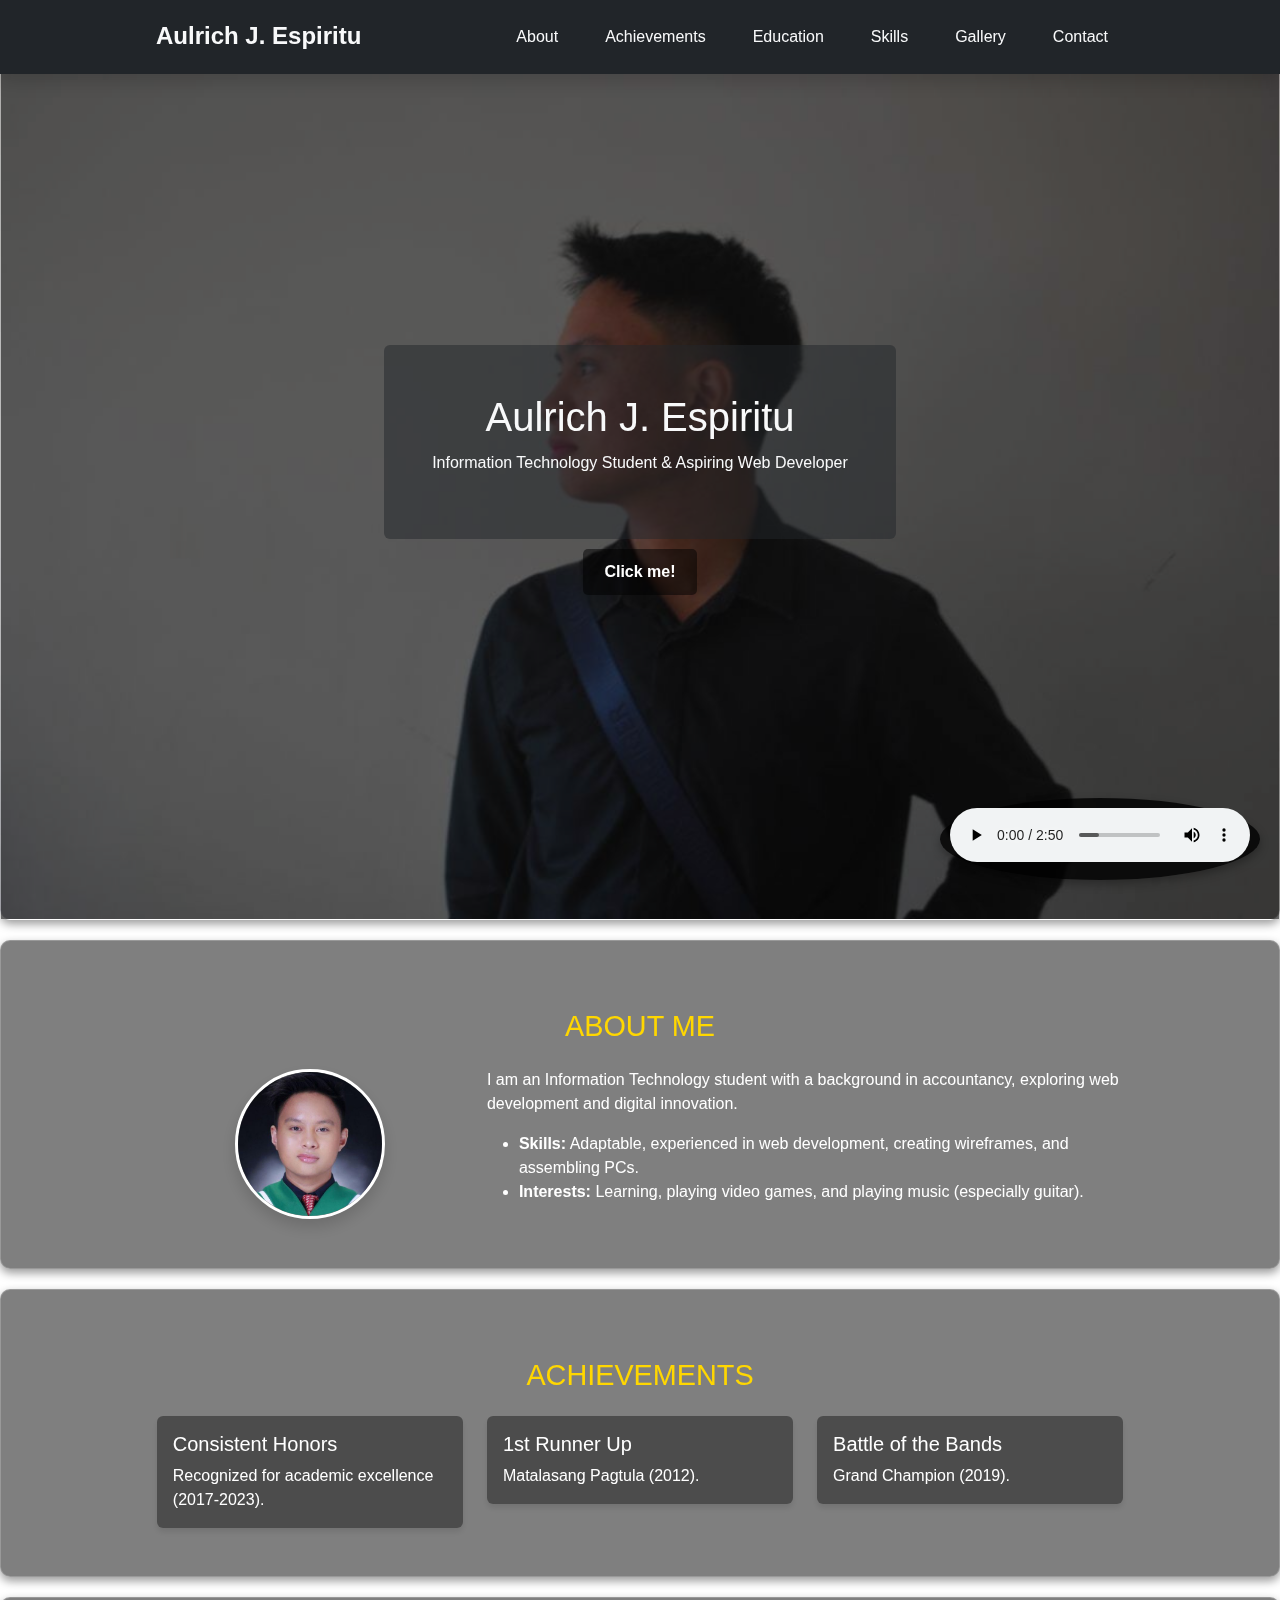
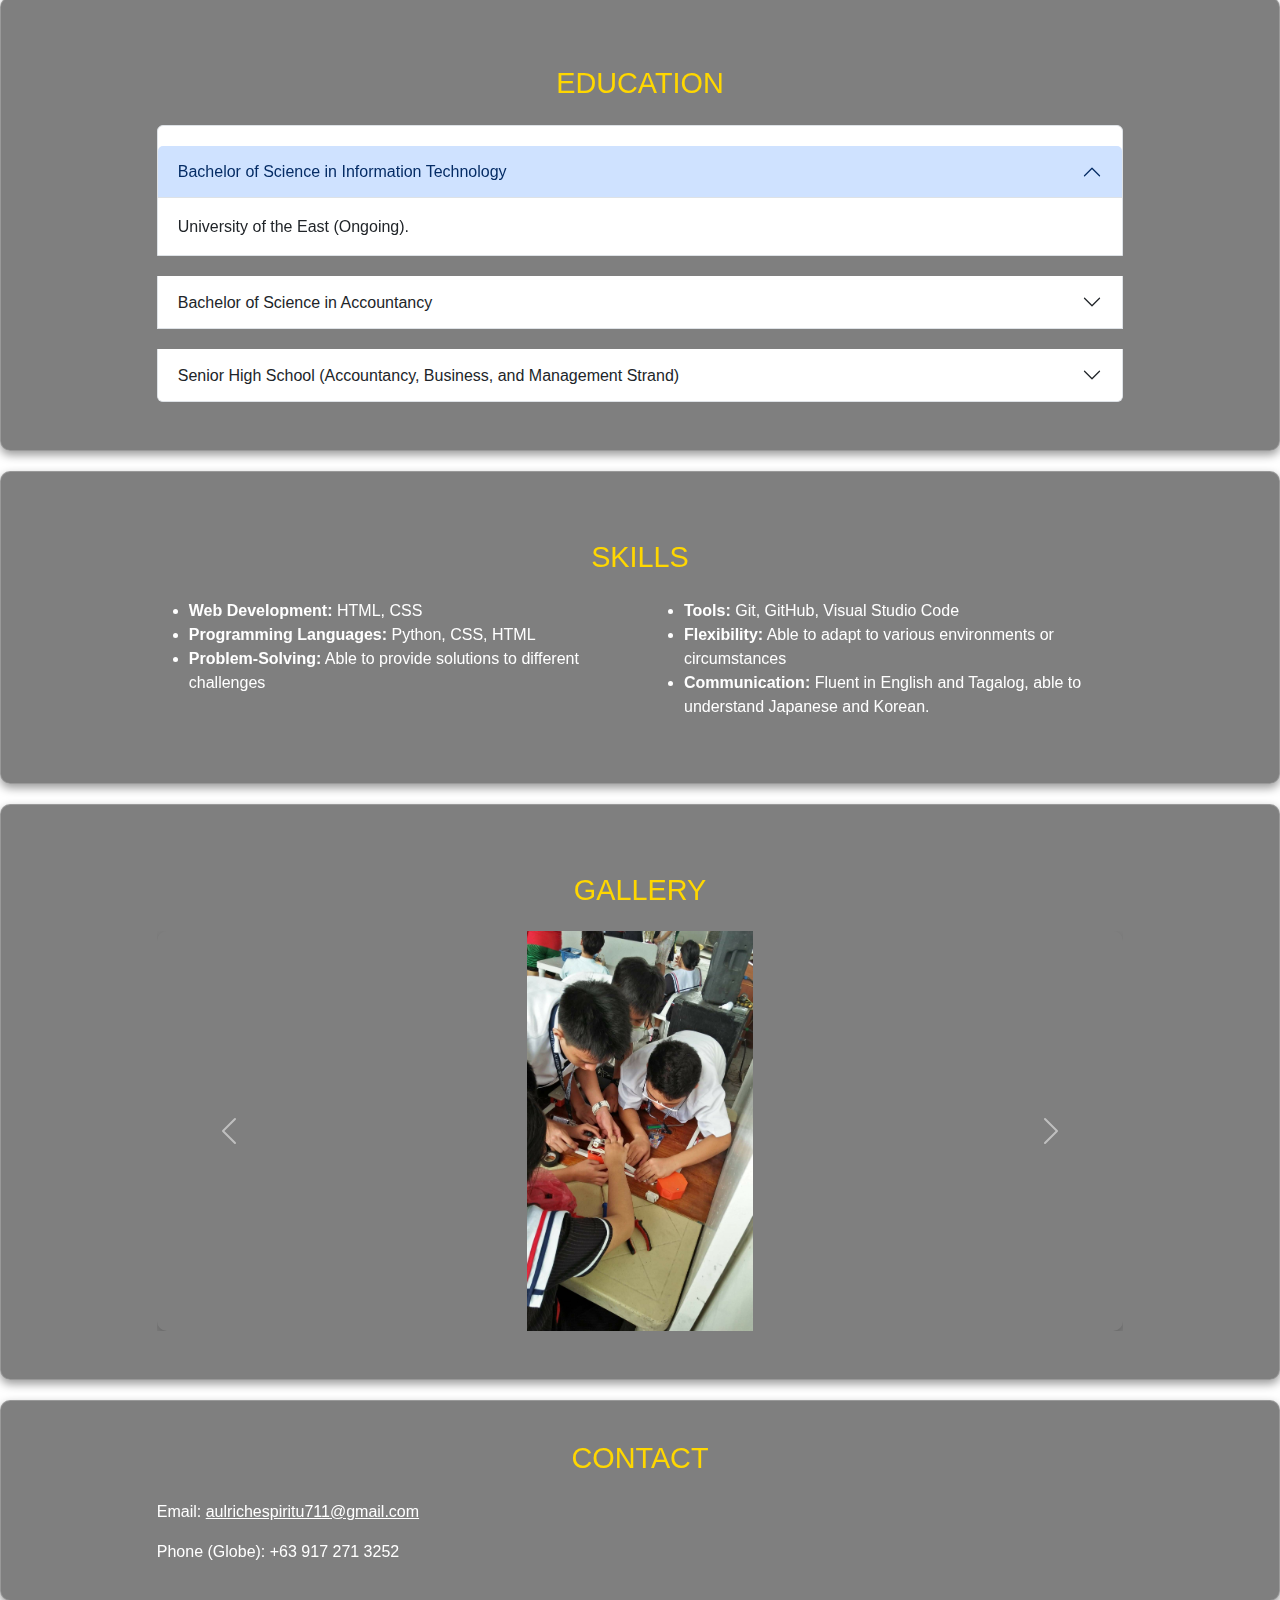
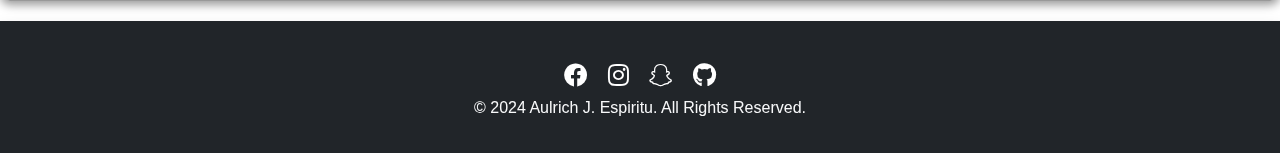
==== index.html @ 1ee1afae "Update index.html" ====
<!DOCTYPE html>
<html lang="en">
<head>
    <meta charset="UTF-8">
    <meta name="viewport" content="width=device-width, initial-scale=1.0">
    <title>Aulrich Espiritu - Portfolio</title>
    <!-- Bootstrap CSS -->
    <link href="https://cdn.jsdelivr.net/npm/bootstrap@5.3.0/dist/css/bootstrap.min.css" rel="stylesheet">
    <!-- Font Awesome -->
    <link rel="stylesheet" href="https://cdnjs.cloudflare.com/ajax/libs/font-awesome/6.0.0-beta3/css/all.min.css">
    <!-- Link to external CSS file -->
    <link rel="stylesheet" href="styles.css">
</head>
<body>
    <!-- Music Player -->
    <div id="music-control">
        <audio controls id="background-audio" loop>
            <source src="apt.mp3" type="audio/mpeg">
        </audio>
    </div>
    <div class="video-background">
        <video autoplay loop muted loop id="bg-video">
            <source src="motionbackground.mp4" type="video/mp4">
        </video>
    </div>
    <div class="video-overlay"></div>

    <!-- Header -->
    <header class="bg-dark text-light py-3 shadow">
        <div class="container d-flex justify-content-between align-items-center">
            <h1 class="logo mb-0">Aulrich J. Espiritu</h1>
            <nav>
                <ul class="nav">
                    <li class="nav-item"><a href="#about" class="nav-link text-light">About</a></li>
                    <li class="nav-item"><a href="#achievements" class="nav-link text-light">Achievements</a></li>
                    <li class="nav-item"><a href="#education" class="nav-link text-light">Education</a></li>
                    <li class="nav-item"><a href="#skills" class="nav-link text-light">Skills</a></li>
                    <li class="nav-item"><a href="#gallery" class="nav-link text-light">Gallery</a></li>
                    <li class="nav-item"><a href="#contact" class="nav-link text-light">Contact</a></li>
                </ul>
            </nav>
        </div>
    </header>

    <!-- Fullscreen Section -->
    <section class="fullscreen d-flex flex-column justify-content-center align-items-center text-center text-light">
        <div class="overlay bg-dark bg-opacity-50 p-5 rounded">
            <h1>Aulrich J. Espiritu</h1>
            <p>Information Technology Student & Aspiring Web Developer</p>
        </div>
        <div class="link-container">
            <a href="https://open.spotify.com/track/3SfbB0Y3saMIQnNctxMVhj?si=97b48a4a103a4cda" target="_blank" class="btn">Click me!</a>
        </div>
    </section>

    <!-- About Section -->
    <section id="about" class="py-5">
        <div class="container">
            <h2 class="text-center mb-4">About Me</h2>
            <div class="row align-items-center">
                <div class="col-md-4 text-center">
                    <img src="myorig.jpg" alt="Aulrich J. Espiritu" class="profile-img img-fluid rounded-circle shadow">
                </div>
                <div class="col-md-8">
                    <p>I am an Information Technology student with a background in accountancy, exploring web development and digital innovation.</p>
                    <ul>
                        <li><strong>Skills:</strong> Adaptable, experienced in web development, creating wireframes, and assembling PCs.</li>
                        <li><strong>Interests:</strong> Learning, playing video games, and playing music (especially guitar).</li>
                    </ul>
                </div>
            </div>
        </div>
    </section>

    <!-- Achievements Section -->
    <section id="achievements" class="py-5">
        <div class="container">
            <h2 class="text-center mb-4">Achievements</h2>
            <div class="row">
                <div class="col-md-4">
                    <div class="card">
                        <div class="card-body">
                            <h5 class="card-title">Consistent Honors</h5>
                            <p class="card-text">Recognized for academic excellence (2017-2023).</p>
                        </div>
                    </div>
                </div>
                <div class="col-md-4">
                    <div class="card">
                        <div class="card-body">
                            <h5 class="card-title">1st Runner Up</h5>
                            <p class="card-text">Matalasang Pagtula (2012).</p>
                        </div>
                    </div>
                </div>
                <div class="col-md-4">
                    <div class="card">
                        <div class="card-body">
                            <h5 class="card-title">Battle of the Bands</h5>
                            <p class="card-text">Grand Champion (2019).</p>
                        </div>
                    </div>
                </div>
            </div>
        </div>
    </section>

    <!-- Education Section -->
    <section id="education" class="py-5">
        <div class="container">
            <h2 class="text-center mb-4">Education</h2>
            <div class="accordion" id="educationAccordion">
                <div class="accordion-item">
                    <h2 class="accordion-header" id="headingOne">
                        <button class="accordion-button" type="button" data-bs-toggle="collapse" data-bs-target="#collapseOne" aria-expanded="true" aria-controls="collapseOne">
                            Bachelor of Science in Information Technology
                        </button>
                    </h2>
                    <div id="collapseOne" class="accordion-collapse collapse show" aria-labelledby="headingOne" data-bs-parent="#educationAccordion">
                        <div class="accordion-body">
                            University of the East (Ongoing).
                        </div>
                    </div>
                </div>
                <div class="accordion-item">
                    <h2 class="accordion-header" id="headingTwo">
                        <button class="accordion-button collapsed" type="button" data-bs-toggle="collapse" data-bs-target="#collapseTwo" aria-expanded="false" aria-controls="collapseTwo">
                            Bachelor of Science in Accountancy
                        </button>
                    </h2>
                    <div id="collapseTwo" class="accordion-collapse collapse" aria-labelledby="headingTwo" data-bs-parent="#educationAccordion">
                        <div class="accordion-body">
                            Pamantasan ng Lungsod ng Valenzuela (2023-2024).
                        </div>
                    </div>
                </div>
                <div class="accordion-item">
                    <h2 class="accordion-header" id="headingThree">
                        <button class="accordion-button collapsed" type="button" data-bs-toggle="collapse" data-bs-target="#collapseThree" aria-expanded="false" aria-controls="collapseThree">
                            Senior High School (Accountancy, Business, and Management Strand)
                        </button>
                    </h2>
                    <div id="collapseThree" class="accordion-collapse collapse" aria-labelledby="headingThree" data-bs-parent="#educationAccordion">
                        <div class="accordion-body">
                            Our Lady of Fatima University, Graduated with Honors.
                        </div>
                    </div>
                </div>
            </div>
        </div>
    </section>

    <!-- Skills Section -->
    <section id="skills" class="py-5">
        <div class="container">
            <h2 class="text-center mb-4">Skills</h2>
            <div class="row">
                <div class="col-md-6">
                    <ul>
                        <li><strong>Web Development:</strong> HTML, CSS</li>
                        <li><strong>Programming Languages:</strong> Python, CSS, HTML</li>
                        <li><strong>Problem-Solving:</strong> Able to provide solutions to different challenges</li>
                    </ul>
                </div>
                <div class="col-md-6">
                    <ul>
                        <li><strong>Tools:</strong> Git, GitHub, Visual Studio Code</li>
                        <li><strong>Flexibility:</strong> Able to adapt to various environments or circumstances</li>
                        <li><strong>Communication:</strong> Fluent in English and Tagalog, able to understand Japanese and Korean.</li>
                    </ul>
                </div>
            </div>
        </div>
    </section>

    <!-- Gallery Section -->
    <section id="gallery" class="py-5">
        <div class="container">
            <h2 class="text-center mb-4">Gallery</h2>
            <div id="galleryCarousel" class="carousel slide" data-bs-ride="carousel">
                <div class="carousel-inner">
                    <div class="carousel-item active">
                        <img src="wiring.jpg" class="d-block mx-auto gallery-item" alt="Gallery Image 1">
                    </div>
                    <div class="carousel-item">
                        <img src="dancer.jpg" class="d-block mx-auto gallery-item" alt="Gallery Image 2">
                    </div>
                    <div class="carousel-item">
                        <img src="fam.jpg" class="d-block mx-auto gallery-item" alt="Gallery Image 3">
                    </div>
                </div>
                <button class="carousel-control-prev" type="button" data-bs-target="#galleryCarousel" data-bs-slide="prev">
                    <span class="carousel-control-prev-icon" aria-hidden="true"></span>
                    <span class="visually-hidden">Previous</span>
                </button>
                <button class="carousel-control-next" type="button" data-bs-target="#galleryCarousel" data-bs-slide="next">
                    <span class="carousel-control-next-icon" aria-hidden="true"></span>
                    <span class="visually-hidden">Next</span>
                </button>
            </div>
        </div>
    </section>

    <!-- Contact Section -->
    <!-- Contact Section -->
    <section id="contact">
        <div class="container">
            <h2 class="text-center mb-4">Contact</h2>
            <p>Email: <a href="mailto:aulrichespiritu711@gmail.com" style="color: #FFF;">aulrichespiritu711@gmail.com</a></p>
            <p>Phone (Globe): +63 917 271 3252</p>
        </div>
    </section>

    <!-- Footer with Social Media Links -->
    <footer class="bg-dark text-light py-3 shadow">
        <div class="social-media">
            <a href="https://www.facebook.com/share/17pvsQFfCT/" target="_blank" class="social-icon"><i class="fab fa-facebook"></i></a>
            <a href="https://www.instagram.com/aulrich_espiritu/profilecard/?igsh=MWJ1M3pvdnU2MzB4Yg==" target="_blank" class="social-icon"><i class="fab fa-instagram"></i></a>
            <a href="https://www.snapchat.com/add/zeb71103?share_id=4lOEP1JFfPI&locale=en-PH" target="_blank" class="social-icon"><i class="fab fa-snapchat"></i></a>
            <a href="https://github.com/Aulrich-tech/" target="_blank" class="social-icon"><i class="fab fa-github"></i></a>
        </div>
        <p>&copy; 2024 Aulrich J. Espiritu. All Rights Reserved.</p>
    </footer>

    <!-- Bootstrap JS Bundle -->
    <script src="https://cdn.jsdelivr.net/npm/bootstrap@5.3.0/dist/js/bootstrap.bundle.min.js"></script>
</body>
</html>
---- styles.css ----
/* styles.css */

* {
    margin: 0;
    padding: 0;
    box-sizing: border-box;
}

body {
    font-family: Arial, sans-serif;
    line-height: 1.6;
    color: #fff;
    margin: 0;
}
.video-background {
    position: fixed; /* Fix the video to the screen */
    top: 0;
    left: 0;
    width: 100%;
    height: 100%;
    z-index: -1; /* Keeps the video in the background */
    overflow: hidden;
}

.video-background video {
    position: absolute;
    top: 50%;
    left: 50%;
    transform: translate(-50%, -50%);
    width: 100%;
    height: 100%;
    object-fit: cover; /* Ensures the video fills the screen without distortion */
}
.video-overlay {
    position: fixed;
    top: 0;
    left: 0;
    width: 100%;
    height: 100%;
    background: rgba(0, 0, 0, 0.5); /* Dark semi-transparent overlay */
    z-index: 0; /* Ensure overlay is below content */
}

#bg-video {
    position: absolute;
    top: 50%;
    left: 50%;
    transform: translate(-50%, -50%);
    min-width: 100%;
    min-height: 100%;
    width: auto;
    height: auto;
    z-index: -1; /* Ensure the video stays in the background */
    object-fit: cover; /* Prevents stretching or distortion */
    background-color: #000; /* Fallback color while video loads */
}
.content {
    position: relative;
    z-index: 1;
    text-align: center;
    color: white;
}


.container {
    width: 80%;
    max-width: 1200px;
    margin: 0 auto; /* Centers the content */
}
/* Profile Picture Styles */
.profile-container {
    display: flex;
    align-items: center; /* Align text and image vertically */
    gap: 20px; /* Space between the image and the text */
}

.profile-img {
    width: 150px; /* Size of the profile picture */
    height: 150px; /* Make sure the image is square */
    border-radius: 50%; /* This will make the image circular */
    object-fit: cover; /* Ensures the image covers the container without distortion */
    border: 3px solid #fff; /* Optional: Add a white border around the image */
}


header {
    display: flex;
    justify-content: space-between;
    align-items: center;
    padding: 10px 20px;
    background: black;
    color: #fff;
    position: fixed;
    top: 0;
    width: 100%;
    z-index: 1000;
}

header .logo {
    font-size: 1.5rem;
    font-weight: bold;
}

header nav ul {
    list-style: none;
    display: flex;
    gap: 15px;
}

header nav ul li a {
    color: #fff;
    text-decoration: none;
    font-weight: bold;
    padding: 5px 10px;
}

header nav ul li a:hover {
    background-color: black;
    color: black;
    border-radius: 5px;
}

.fullscreen {
    height: 100vh; /* Full viewport height */
    background: url('bgbg.jpg') no-repeat center center/cover; /* Specific hero background */
    position: relative;
    display: flex;
    flex-direction: column; /* Stack content vertically */
    justify-content: center;
    align-items: center;
    text-align: center;
    color: #fff;
}

.fullscreen::before {
    content: '';
    position: absolute;
    top: 0;
    left: 0;
    width: 100%;
    height: 100%;
    background-color: rgba(0, 0, 0, 0.5); /* Overlay for text readability */
    z-index: 1;
}

.fullscreen .overlay {
    position: relative;
    z-index: 2; /* Text and content above overlay */
    background: rgba(0, 0, 0, 0.3); /* Optional: transparent background for text */
    padding: 20px;
    border-radius: 10px;
}


h1 {
    font-size: 2.5rem;
    margin-bottom: 10px;
}

h2 {
    text-align: center;
    margin: 20px 0;
}

/* Generic Section Block Styling */
section {
    margin: 20px 0;
    padding: 20px;
    border-radius: 10px;
    background: rgba(0, 0, 0, 0.5); /* Transparent black */
    color: #fff; /* White text for readability */
    box-shadow: 0 4px 10px rgba(0, 0, 0, 0.4); /* Slight shadow */
    backdrop-filter: blur(5px); /* Adds a background blur effect */
    border: 1px solid rgba(255, 255, 255, 0.2); /* Adds a soft border */
}

/* Section Headers Styling */
section h2 {
    margin-bottom: 15px;
    font-size: 1.8rem;
    text-transform: uppercase;
    text-align: center;
    color: #ffd700; /* Gold accent for headers */
}

/* Adjust Text Styling for Better Readability */
section ul, section p {
    font-size: 1rem;
    line-height: 1.5;
}

/* Adjust Links */
a {
    color: #ffd700; /* Gold links */
    text-decoration: underline;
}

a:hover {
    color: #ffa500; /* Orange on hover */
}

/* Optional - Add Subtle Animation on Hover for Sections */
section:hover {
    transform: translateY(-5px);
    transition: all 0.3s ease-in-out;
    box-shadow: 0 8px 15px rgba(0, 0, 0, 0.6);
}



footer {
    background: black;
    color: #fff;
    text-align: center;
    padding: 10px;
}

.social-media {
    display: flex;
    justify-content: center;
    gap: 20px;
    margin-top: 20px;
}

.social-icon {
    font-size: 1.5rem;
    color: #fff;
    transition: color 0.3s ease, transform 0.3s ease;
}

footer .social-media .social-icon:hover {
    color: #ff6347; /* Tomato color on hover */
    transform: scale(1.2); /* Slightly enlarge icon on hover */
}
/* Gallery Section Styling */
#gallery {
    padding: 50px 20px;
    background: rgba(0, 0, 0, 0.5); /* Transparent black */
    color: #fff; /* White text for readability */
    box-shadow: 0 4px 10px rgba(0, 0, 0, 0.4); /* Slight shadow */
    backdrop-filter: blur(5px); /* Adds a background blur effect */
    border: 1px solid rgba(255, 255, 255, 0.2); /* Adds a soft border */
}

#gallery h2 {
    text-align: center;
    margin-bottom: 30px;
    font-size: 1.8rem;
    color: #ffd700;
}

.gallery {
    display: grid;
    grid-template-columns: repeat(auto-fit, minmax(120px, 1fr)); /* Smaller columns */
    gap: 10px; /* Smaller gaps between items */
    padding: 20px;
}

.gallery-item {
  max-height: 400px; /* Set a max height for the images */
  object-fit: contain; /* Ensures the images are cropped properly to fill the space */
  width: 100%; /* Ensure the images fill their container's width */
  border-radius: 10px; /* Optional: Add rounded corners */
  box-shadow: 0 4px 8px rgba(0, 0, 0, 0.2); /* Optional: Add a subtle shadow */
  display: flex;
}
.carousel-inner {
  text-align: center; /* Center images inside the carousel */
}

.gallery-item img{
    width: 100%;
    height: 100%;
    object-fit: contain; /* Ensure the images scale proportionally */
    border-radius: 5px;
}

.gallery-item:hover {
    transform: scale(1.05);
    box-shadow: 0 8px 15px rgba(0, 0, 0, 0.2);
}

.gallery-item:hover img {
    transform: scale(1.1); /* Slight zoom on hover */
}
/* Style the music control button */
#music-control {
    position: fixed;
    bottom: 20px; /* Adjust the bottom position */
    right: 20px;  /* Adjust the right position */
    background-color: rgba(0, 0, 0, 0.8); /* Dark background with some transparency */
    border-radius: 50%;
    padding: 10px;
    box-shadow: 0 4px 10px rgba(0, 0, 0, 0.3); /* Subtle shadow for depth */
    z-index: 9999; /* Ensure it's above other elements */
    transition: background-color 0.3s ease; /* Smooth background color transition */
}

/* Hover effect for the music control button */
#music-control:hover {
    background-color: rgba(0, 0, 0, 1); /* Darken when hovered */
}

/* Style the audio player */
#audio-player {
    width: 120px; /* Slightly wider player */
    background-color: rgba(0, 0, 0, 0.5); /* Remove background */
    border: none; /* Remove default border */
    color: rgba(0, 0, 0, 0.5); /* White controls */
}

/* Style the audio control buttons (Play, Pause, Volume, etc.) */
#audio-player::-webkit-media-controls-panel {
    background-color: rgba(0, 0, 0, 0.8); /* Dark background for the controls */
    border-radius: 10px; /* Rounded corners for the player */
}

#audio-player::-webkit-media-controls-play-button {
    background-color: #ff6347; /* Tomato color for the play button */
    border-radius: 50%;
    width: 40px;
    height: 40px;
    transition: background-color 0.3s ease;
}

#audio-player::-webkit-media-controls-play-button:hover {
    background-color: #ff4500; /* Darker red when hovered */
}

/* Style the volume control */
#audio-player::-webkit-media-controls-volume-slider {
    background-color: #ccc; /* Lighter volume slider */
}

/* Style the progress bar */
#audio-player::-webkit-media-controls-progress-bar {
    background-color: #ff6347; /* Tomato progress bar */
}
/* Media Queries for Mobile Devices */
@media (max-width: 768px) {
    /* Stack navigation items vertically on small screens */
    header nav ul {
        display: block;
        text-align: center;
    }

    header nav ul li {
        display: block;
        margin: 10px 0;
    }

    /* Adjust hero section font size for smaller screens */
    .fullscreen h1 {
        font-size: 2.5rem;
    }

    .fullscreen p {
        font-size: 1.2rem;
    }

    /* Adjust profile picture size */
    #about img {
        width: 120px;
    }

    /* Stack sections vertically on smaller screens */
    .container {
        width: 100%;
    }

    #about, #achievements, #education, #skills, #contact {
        padding: 20px 0;
    }

    /* Adjust font size of list items */
    #about ul li, #achievements ul li, #education ul li, #skills ul li {
        font-size: 1rem;
    }

    /* Adjust footer for small screens */
    footer {
        font-size: 0.9rem;
    }
}

@media (max-width: 480px) {
    /* Adjust hero section font size even further */
    .fullscreen h1 {
        font-size: 2rem;
    }

    .fullscreen p {
        font-size: 1rem;
    }

    /* Make everything even smaller for mobile screens */
    #about img {
        width: 100px;
    }

    .container {
        padding: 15px;
    }

    /* Adjust font size of all list items */
    #about ul li, #achievements ul li, #education ul li, #skills ul li {
        font-size: 0.9rem;
    }
}
.link-container {
    margin-top: 10px; /* Add some space between the overlay and button */
    z-index: 1;
}

.btn {
    display: inline-block;
    background: rgba(0, 0, 0, 0.5); /* Button background color */
    color: #fff; /* Text color */
    padding: 10px 20px; /* Padding for the button */
    text-decoration: none; /* Remove underline from the link */
    font-weight: bold;
    border-radius: 5px; /* Rounded corners */
    transition: background-color 0.3s ease; /* Smooth hover effect */
}

.btn:hover {
    background: white; /* Slightly darker cyan on hover */
    color: red; /* Change text color on hover */
}
#achievements .card {
    border: none; /* Remove card border */
    background-color: rgba(0, 0, 0, 0.4);
    color: white;
    box-shadow: 0 4px 6px rgba(0, 0, 0, 0.1); /* Add a subtle shadow */
}
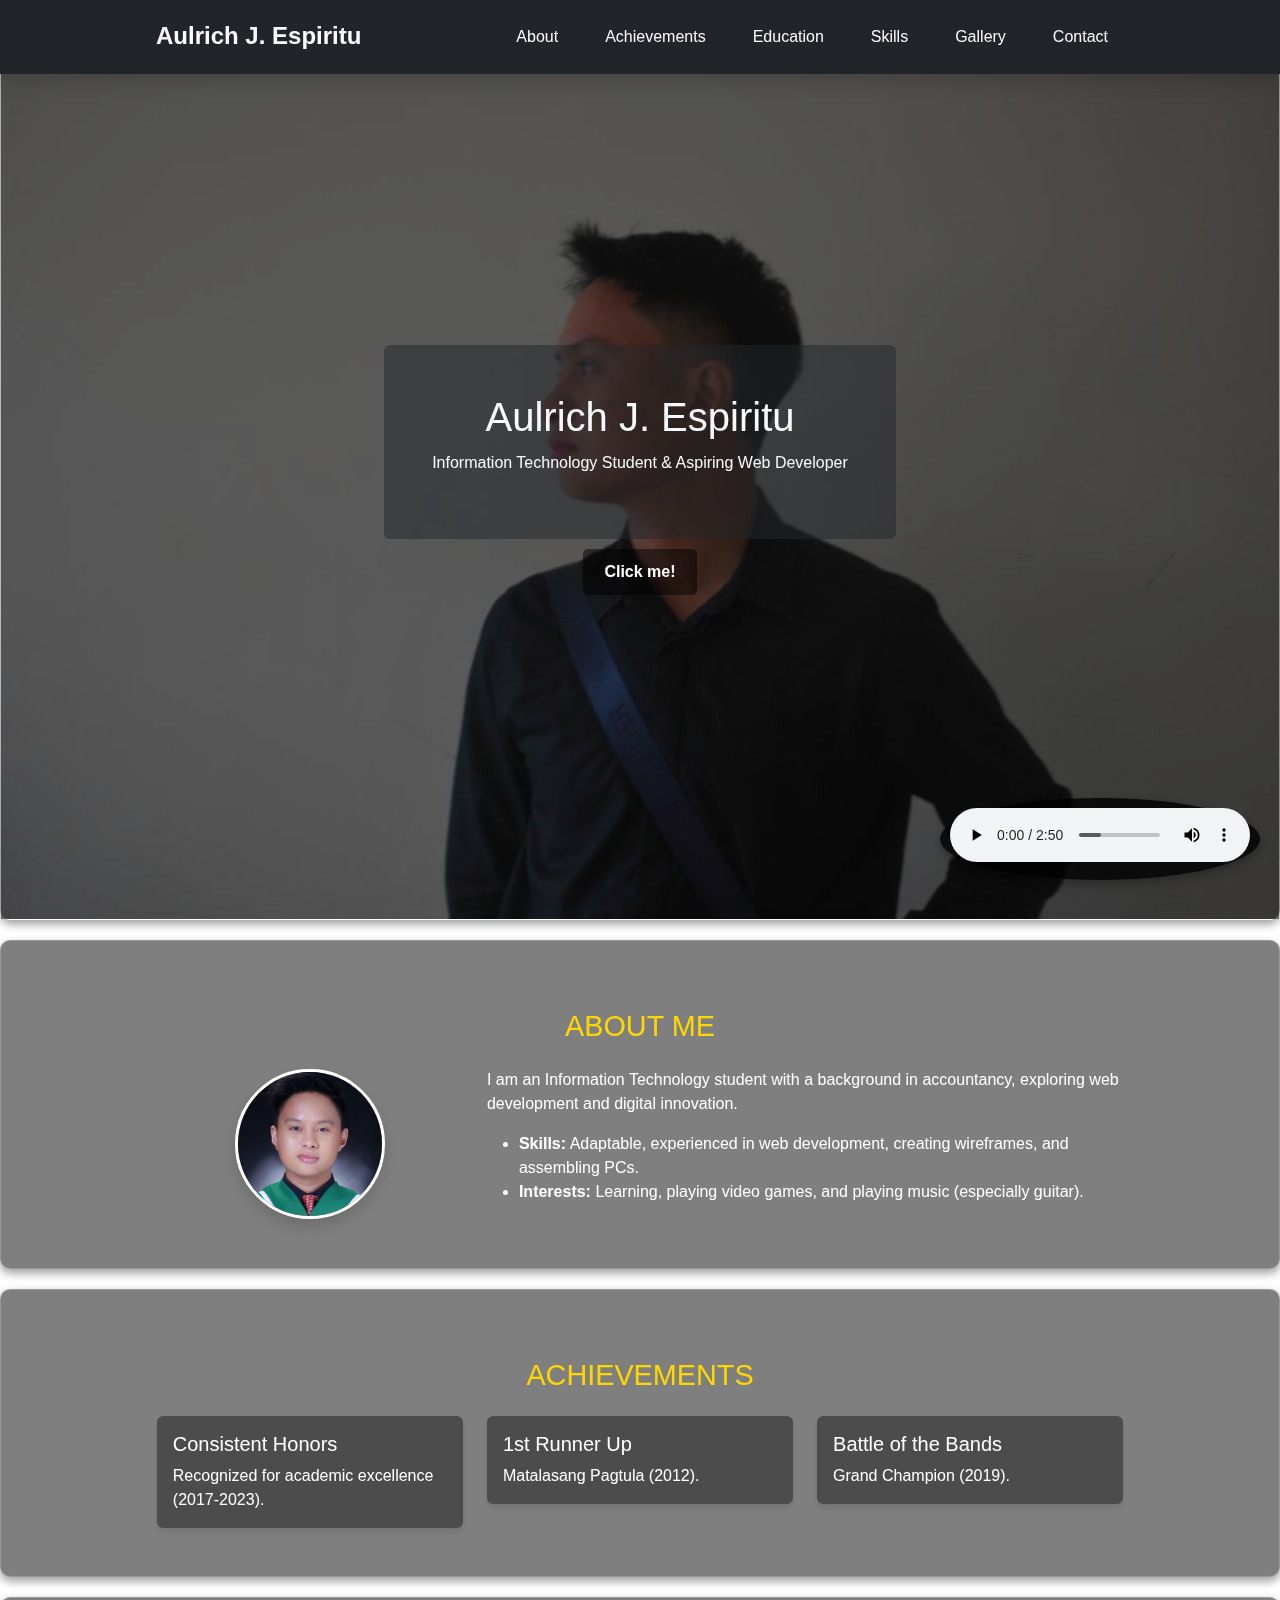
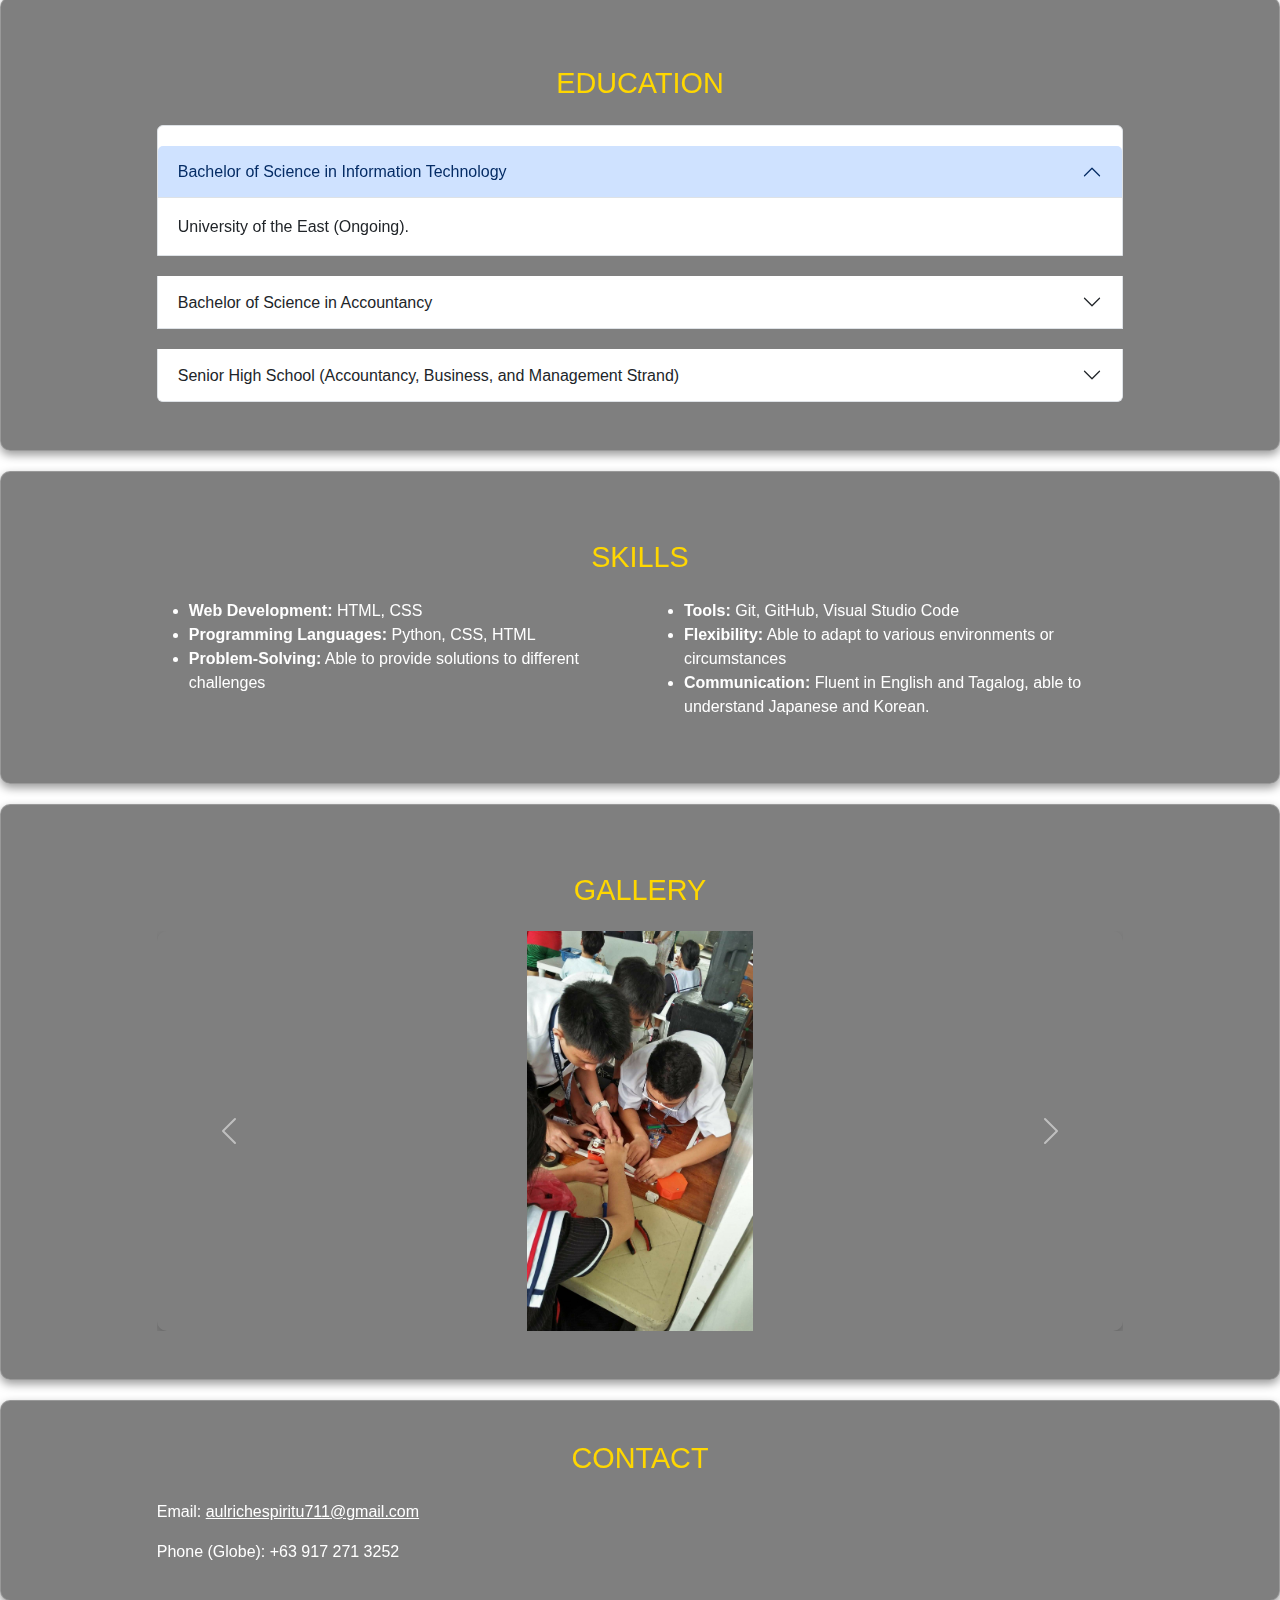
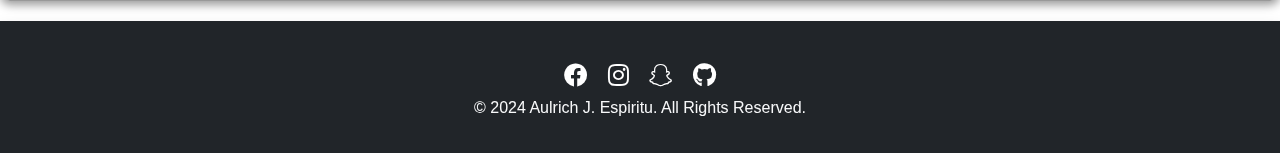
==== commit 21fc00cd: "Update index.html" ====
--- a/index.html
+++ b/index.html
@@ -7,7 +7,7 @@
     <!-- Bootstrap CSS -->
     <link href="https://cdn.jsdelivr.net/npm/bootstrap@5.3.0/dist/css/bootstrap.min.css" rel="stylesheet">
     <!-- Font Awesome -->
-    <link rel="stylesheet" href="https://cdnjs.cloudflare.com/ajax/libs/font-awesome/6.0.0-beta3/css/all.min.css">
+    <link href="https://cdnjs.cloudflare.com/ajax/libs/font-awesome/6.0.0-beta3/css/all.min.css" rel="stylesheet">
     <!-- Link to external CSS file -->
     <link rel="stylesheet" href="styles.css">
 </head>
@@ -213,11 +213,11 @@
 
     <!-- Footer with Social Media Links -->
     <footer class="bg-dark text-light py-3 shadow">
-        <div class="social-media">
-            <a href="https://www.facebook.com/share/17pvsQFfCT/" target="_blank" class="social-icon"><i class="fab fa-facebook"></i></a>
-            <a href="https://www.instagram.com/aulrich_espiritu/profilecard/?igsh=MWJ1M3pvdnU2MzB4Yg==" target="_blank" class="social-icon"><i class="fab fa-instagram"></i></a>
-            <a href="https://www.snapchat.com/add/zeb71103?share_id=4lOEP1JFfPI&locale=en-PH" target="_blank" class="social-icon"><i class="fab fa-snapchat"></i></a>
-            <a href="https://github.com/Aulrich-tech/" target="_blank" class="social-icon"><i class="fab fa-github"></i></a>
+        <div id="social-media">
+            <a href="https://www.facebook.com/share/17pvsQFfCT/" target="_blank" id="social-icon"><i class="fab fa-facebook"></i></a>
+            <a href="https://www.instagram.com/aulrich_espiritu/profilecard/?igsh=MWJ1M3pvdnU2MzB4Yg==" target="_blank" id="social-icon"><i class="fab fa-instagram"></i></a>
+            <a href="https://www.snapchat.com/add/zeb71103?share_id=4lOEP1JFfPI&locale=en-PH" target="_blank" id="social-icon"><i class="fab fa-snapchat"></i></a>
+            <a href="https://github.com/Aulrich-tech/" target="_blank" id="social-icon"><i class="fab fa-github"></i></a>
         </div>
         <p>&copy; 2024 Aulrich J. Espiritu. All Rights Reserved.</p>
     </footer>
--- a/styles.css
+++ b/styles.css
@@ -215,22 +215,22 @@
     padding: 10px;
 }
 
-.social-media {
+#social-media {
     display: flex;
     justify-content: center;
     gap: 20px;
     margin-top: 20px;
 }
 
-.social-icon {
+footer #social-media #social-icon {
     font-size: 1.5rem;
     color: #fff;
     transition: color 0.3s ease, transform 0.3s ease;
 }
 
-footer .social-media .social-icon:hover {
-    color: #ff6347; /* Tomato color on hover */
-    transform: scale(1.2); /* Slightly enlarge icon on hover */
+footer #social-media #social-icon:hover {
+    color: #ff6347 !important; /* Tomato color on hover */
+    transform: scale(1.2) !important; /* Slightly enlarge icon on hover */
 }
 /* Gallery Section Styling */
 #gallery {
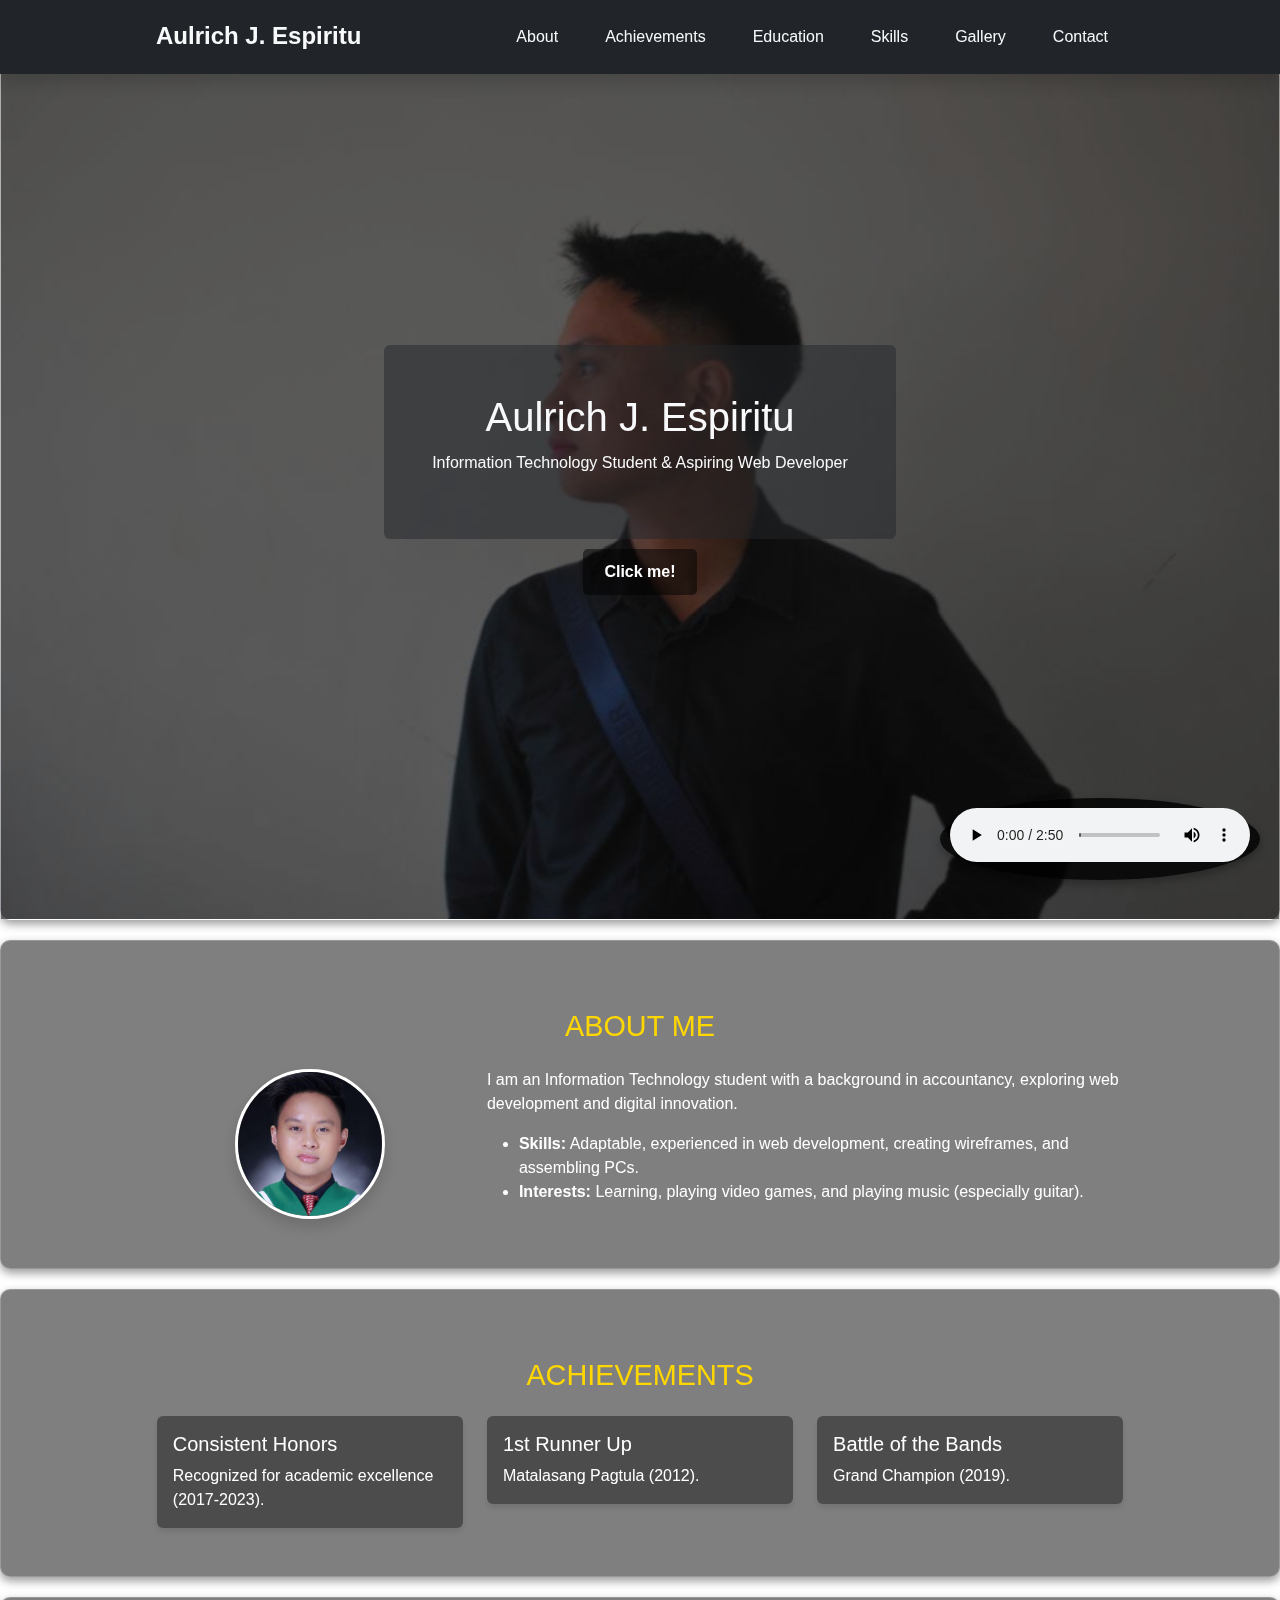
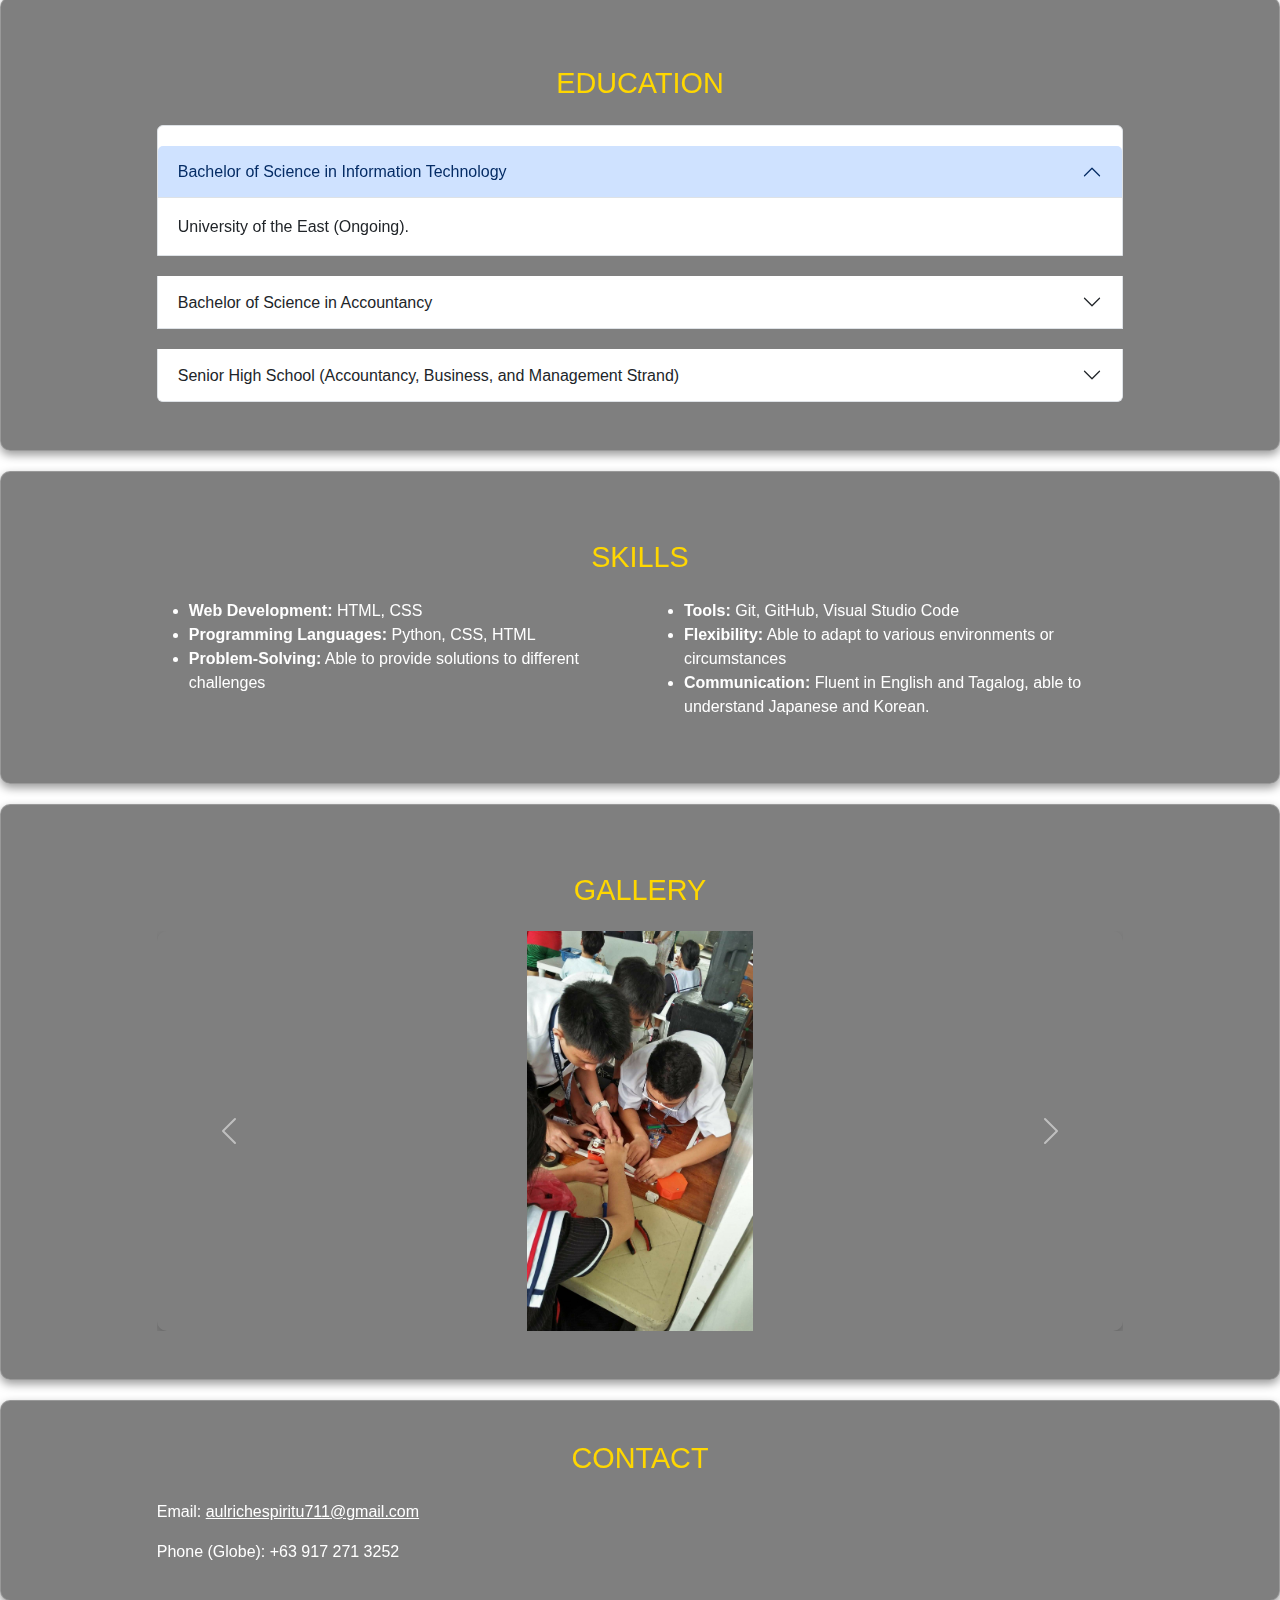
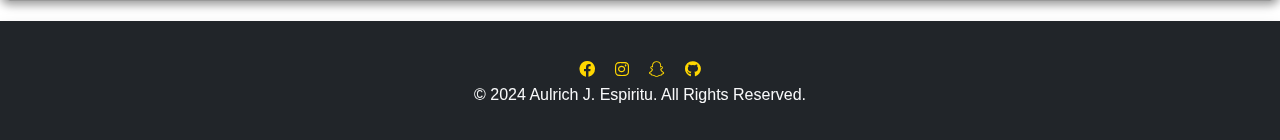
==== commit 9856345a: "Update index.html" ====
--- a/index.html
+++ b/index.html
@@ -214,10 +214,10 @@
     <!-- Footer with Social Media Links -->
     <footer class="bg-dark text-light py-3 shadow">
         <div id="social-media">
-            <a href="https://www.facebook.com/share/17pvsQFfCT/" target="_blank" id="social-icon"><i class="fab fa-facebook"></i></a>
-            <a href="https://www.instagram.com/aulrich_espiritu/profilecard/?igsh=MWJ1M3pvdnU2MzB4Yg==" target="_blank" id="social-icon"><i class="fab fa-instagram"></i></a>
-            <a href="https://www.snapchat.com/add/zeb71103?share_id=4lOEP1JFfPI&locale=en-PH" target="_blank" id="social-icon"><i class="fab fa-snapchat"></i></a>
-            <a href="https://github.com/Aulrich-tech/" target="_blank" id="social-icon"><i class="fab fa-github"></i></a>
+            <a href="https://www.facebook.com/share/17pvsQFfCT/" target="_blank" class="social-icon"><i class="fab fa-facebook"></i></a>
+            <a href="https://www.instagram.com/aulrich_espiritu/profilecard/?igsh=MWJ1M3pvdnU2MzB4Yg==" target="_blank" class="social-icon"><i class="fab fa-instagram"></i></a>
+            <a href="https://www.snapchat.com/add/zeb71103?share_id=4lOEP1JFfPI&locale=en-PH" target="_blank" class="social-icon"><i class="fab fa-snapchat"></i></a>
+            <a href="https://github.com/Aulrich-tech/" target="_blank" class="social-icon"><i class="fab fa-github"></i></a>
         </div>
         <p>&copy; 2024 Aulrich J. Espiritu. All Rights Reserved.</p>
     </footer>
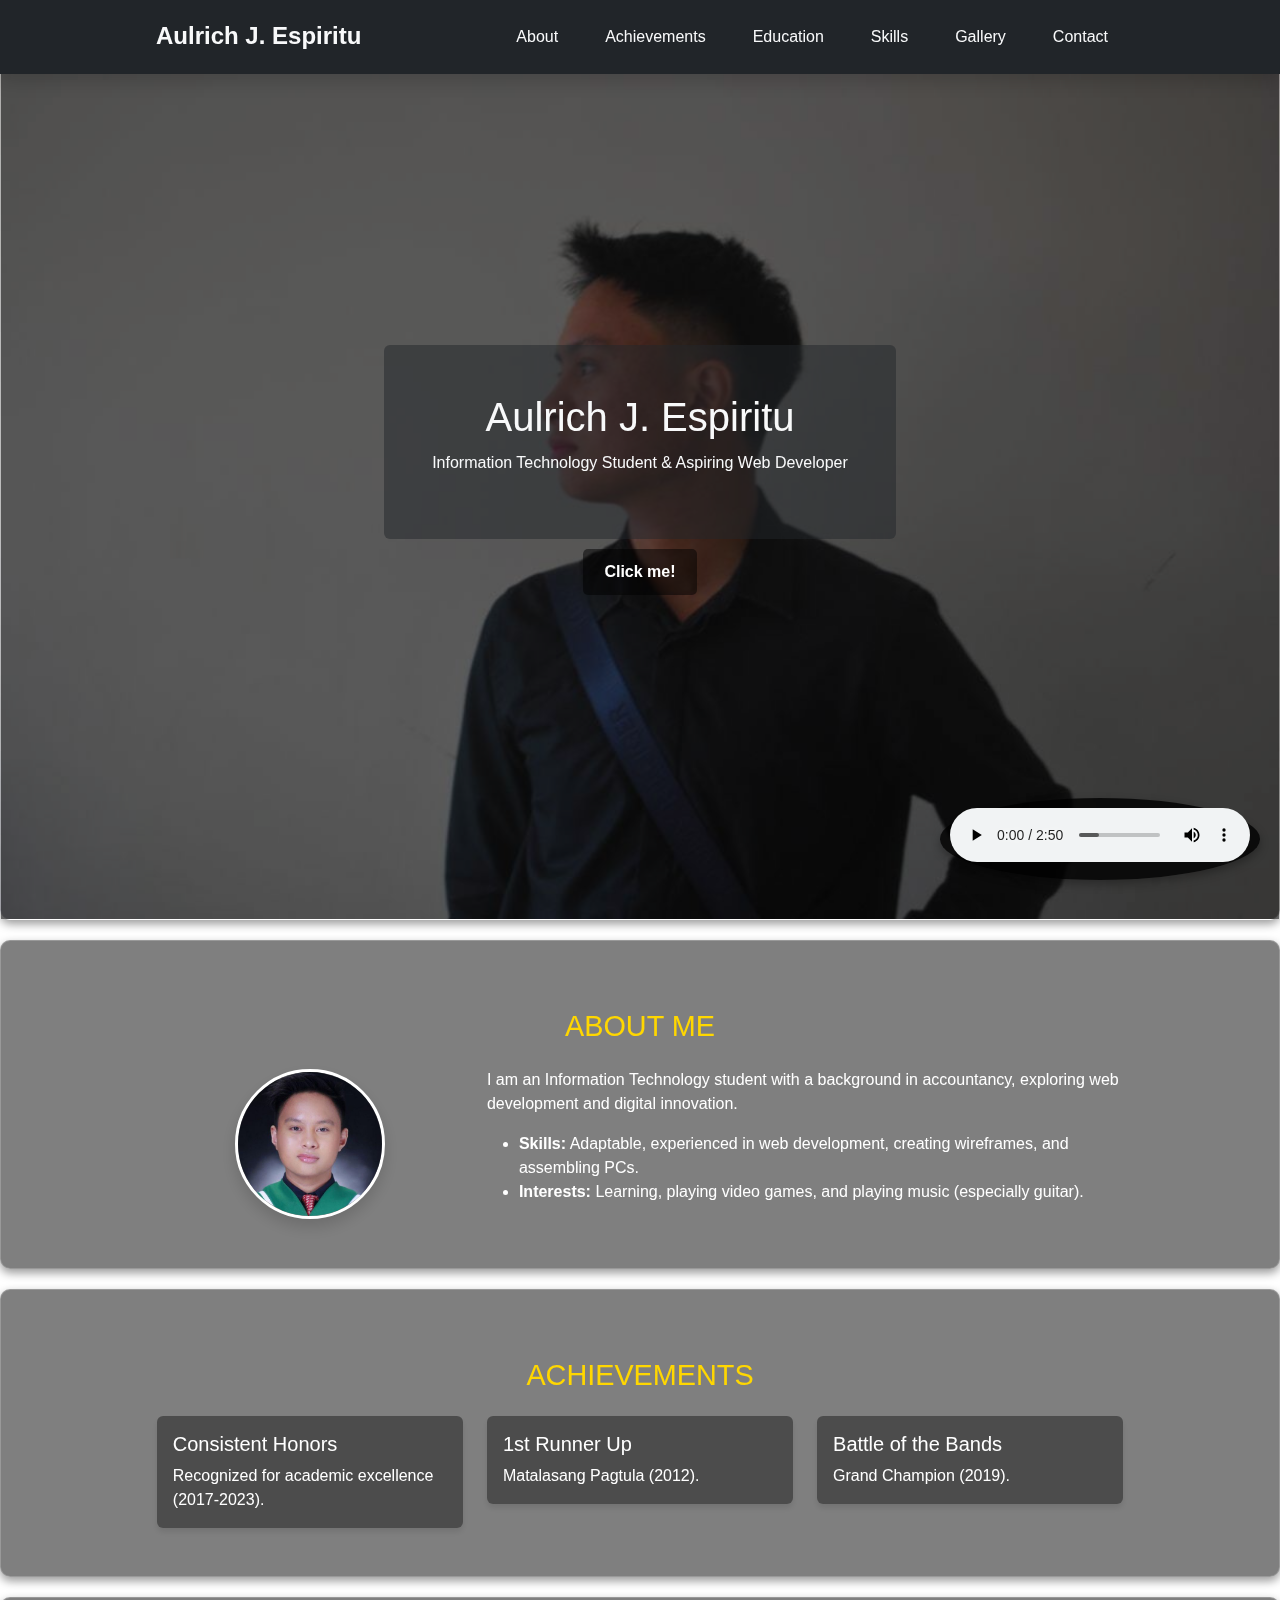
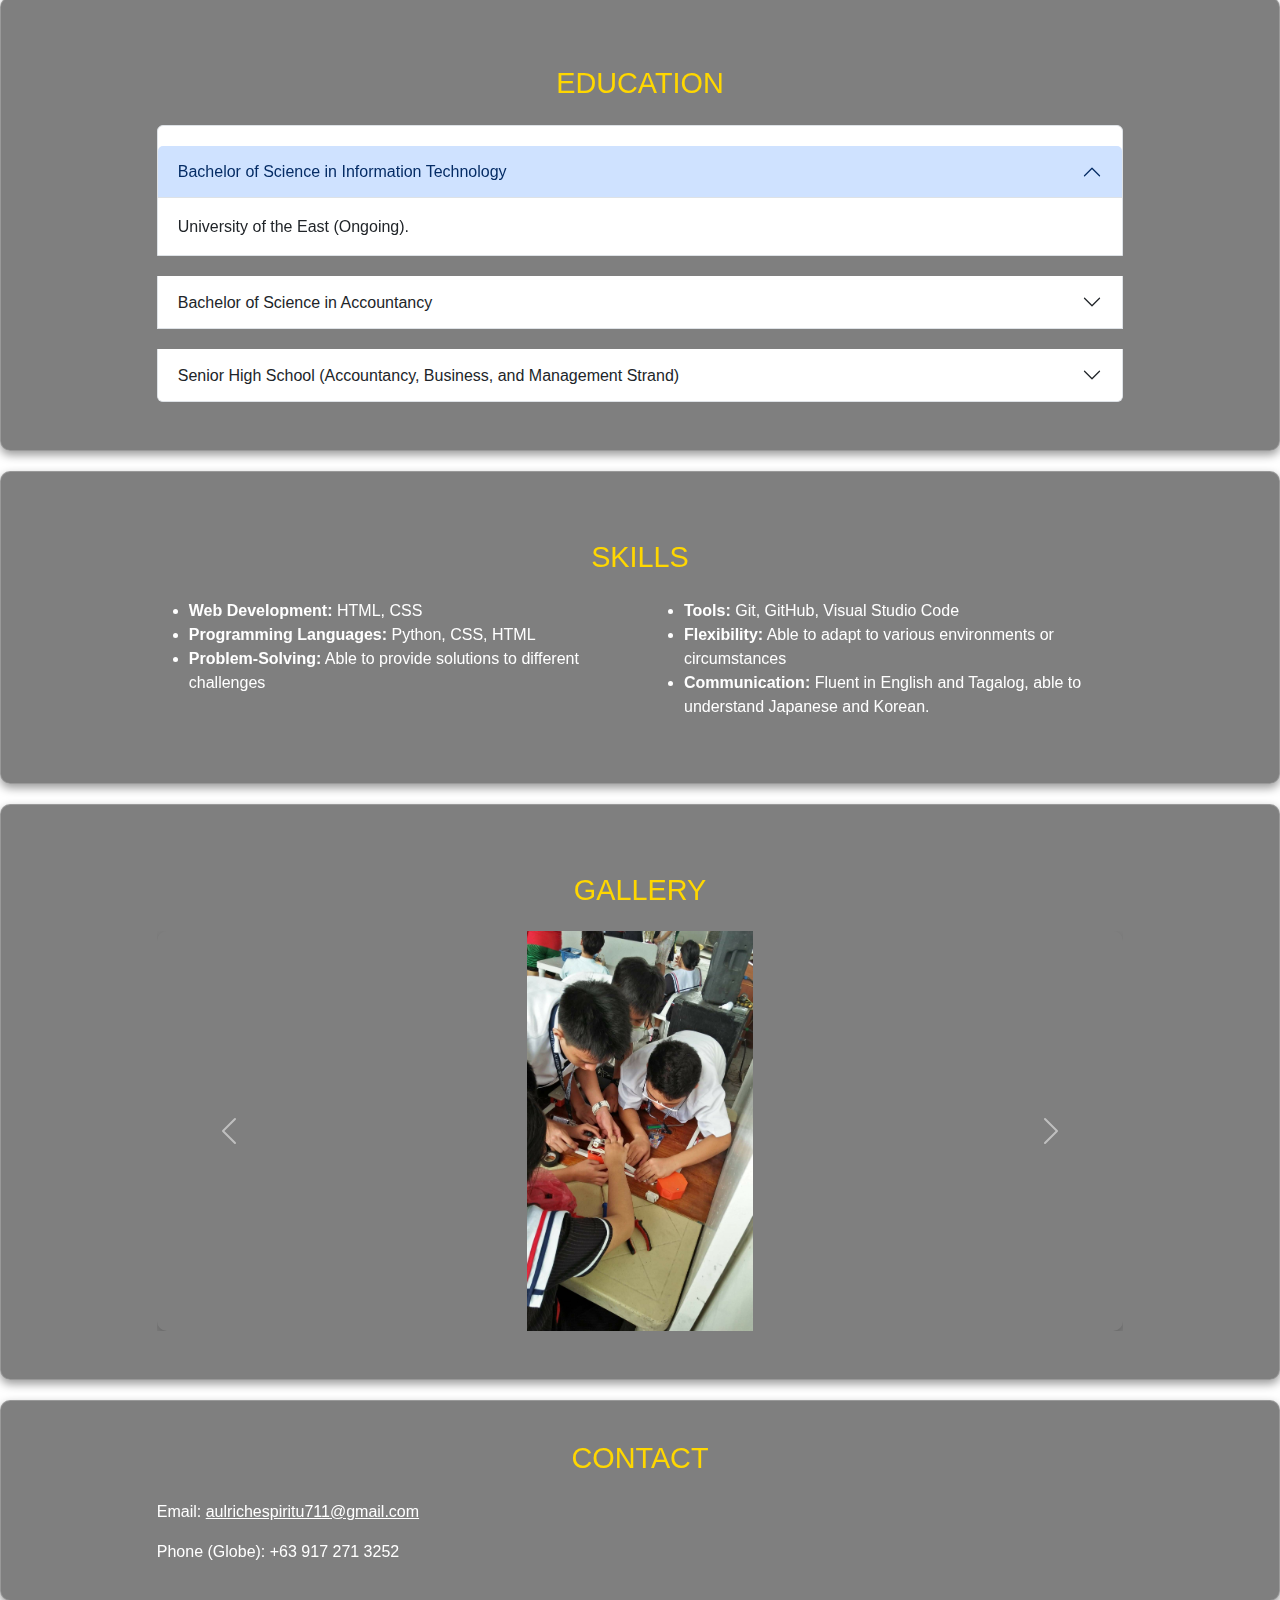
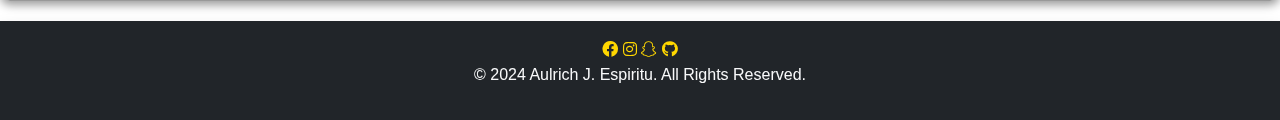
==== commit 5ce3d5d8: "Update index.html" ====
--- a/index.html
+++ b/index.html
@@ -213,7 +213,7 @@
 
     <!-- Footer with Social Media Links -->
     <footer class="bg-dark text-light py-3 shadow">
-        <div id="social-media">
+        <div class="social-media">
             <a href="https://www.facebook.com/share/17pvsQFfCT/" target="_blank" class="social-icon"><i class="fab fa-facebook"></i></a>
             <a href="https://www.instagram.com/aulrich_espiritu/profilecard/?igsh=MWJ1M3pvdnU2MzB4Yg==" target="_blank" class="social-icon"><i class="fab fa-instagram"></i></a>
             <a href="https://www.snapchat.com/add/zeb71103?share_id=4lOEP1JFfPI&locale=en-PH" target="_blank" class="social-icon"><i class="fab fa-snapchat"></i></a>
--- a/styles.css
+++ b/styles.css
@@ -222,13 +222,13 @@
     margin-top: 20px;
 }
 
-footer #social-media #social-icon {
+footer #social-media .social-icon {
     font-size: 1.5rem;
     color: #fff;
     transition: color 0.3s ease, transform 0.3s ease;
 }
 
-footer #social-media #social-icon:hover {
+footer #social-media .social-icon:hover {
     color: #ff6347 !important; /* Tomato color on hover */
     transform: scale(1.2) !important; /* Slightly enlarge icon on hover */
 }
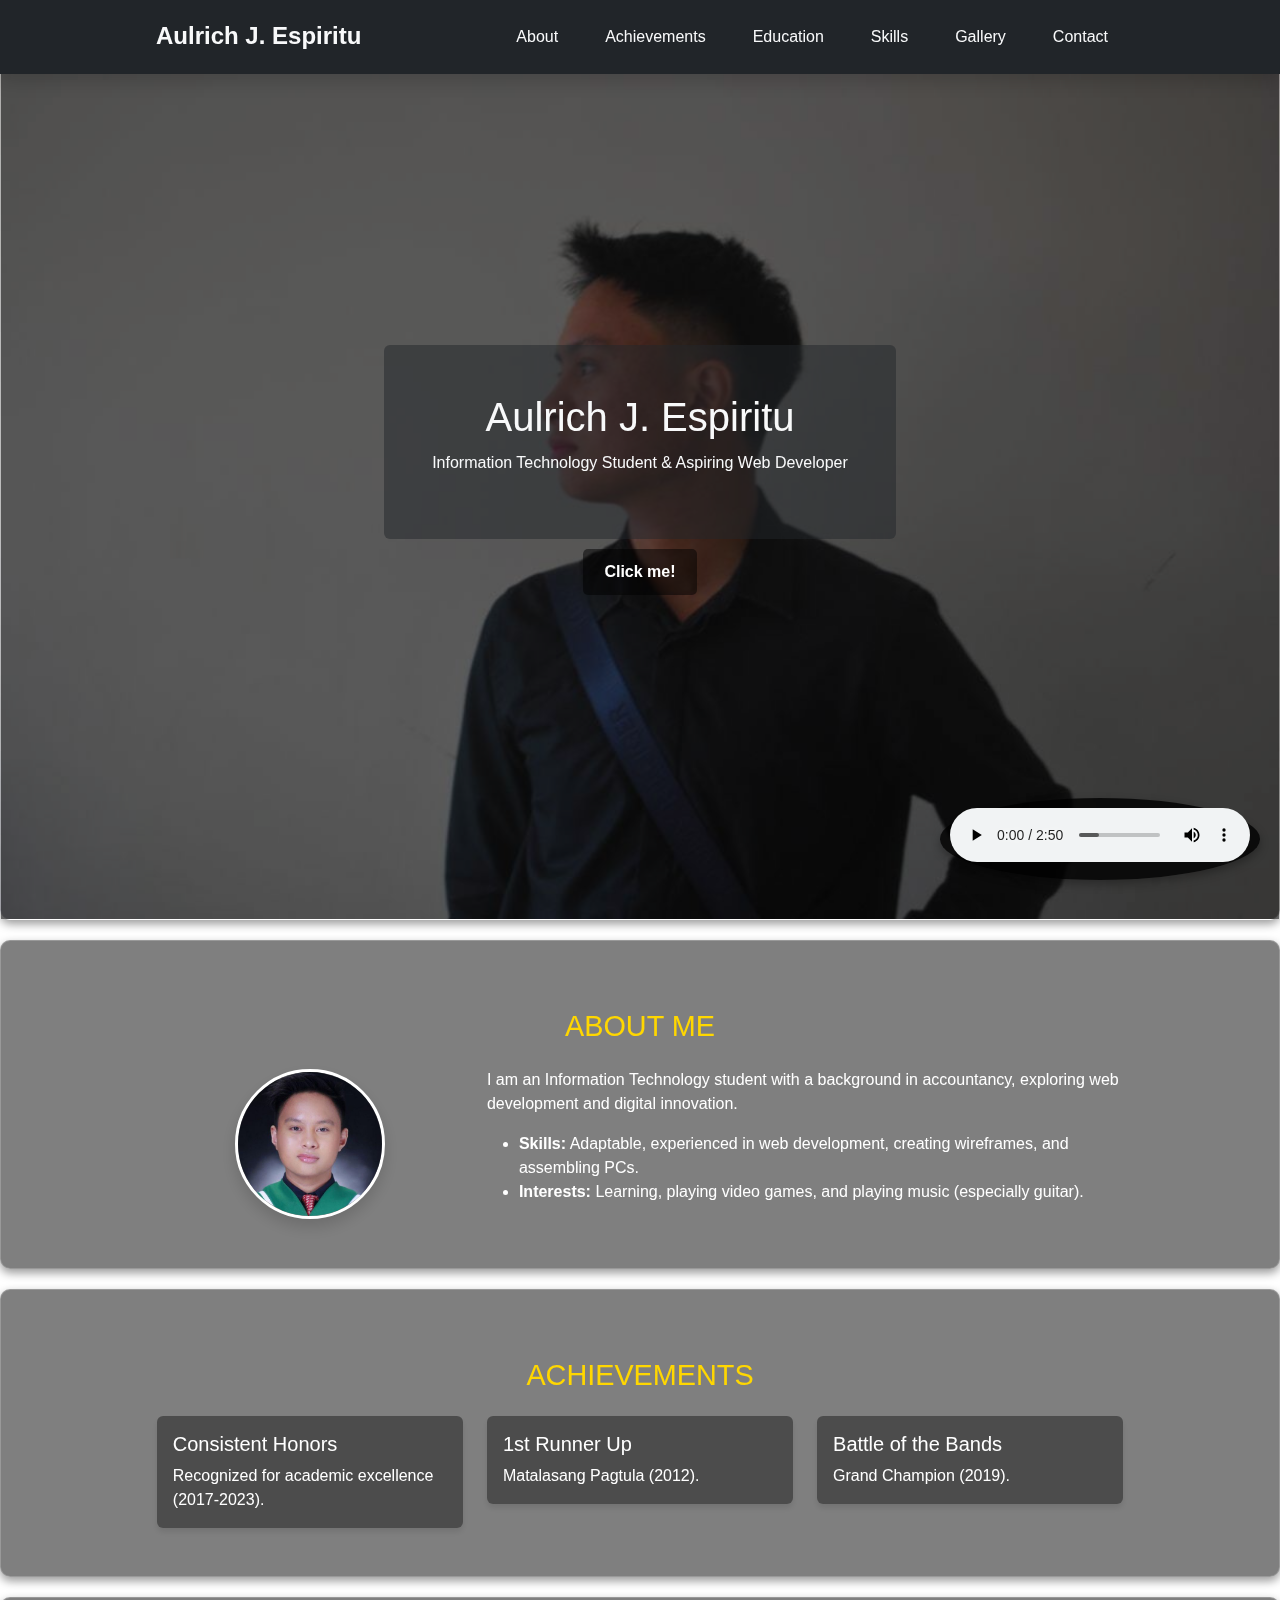
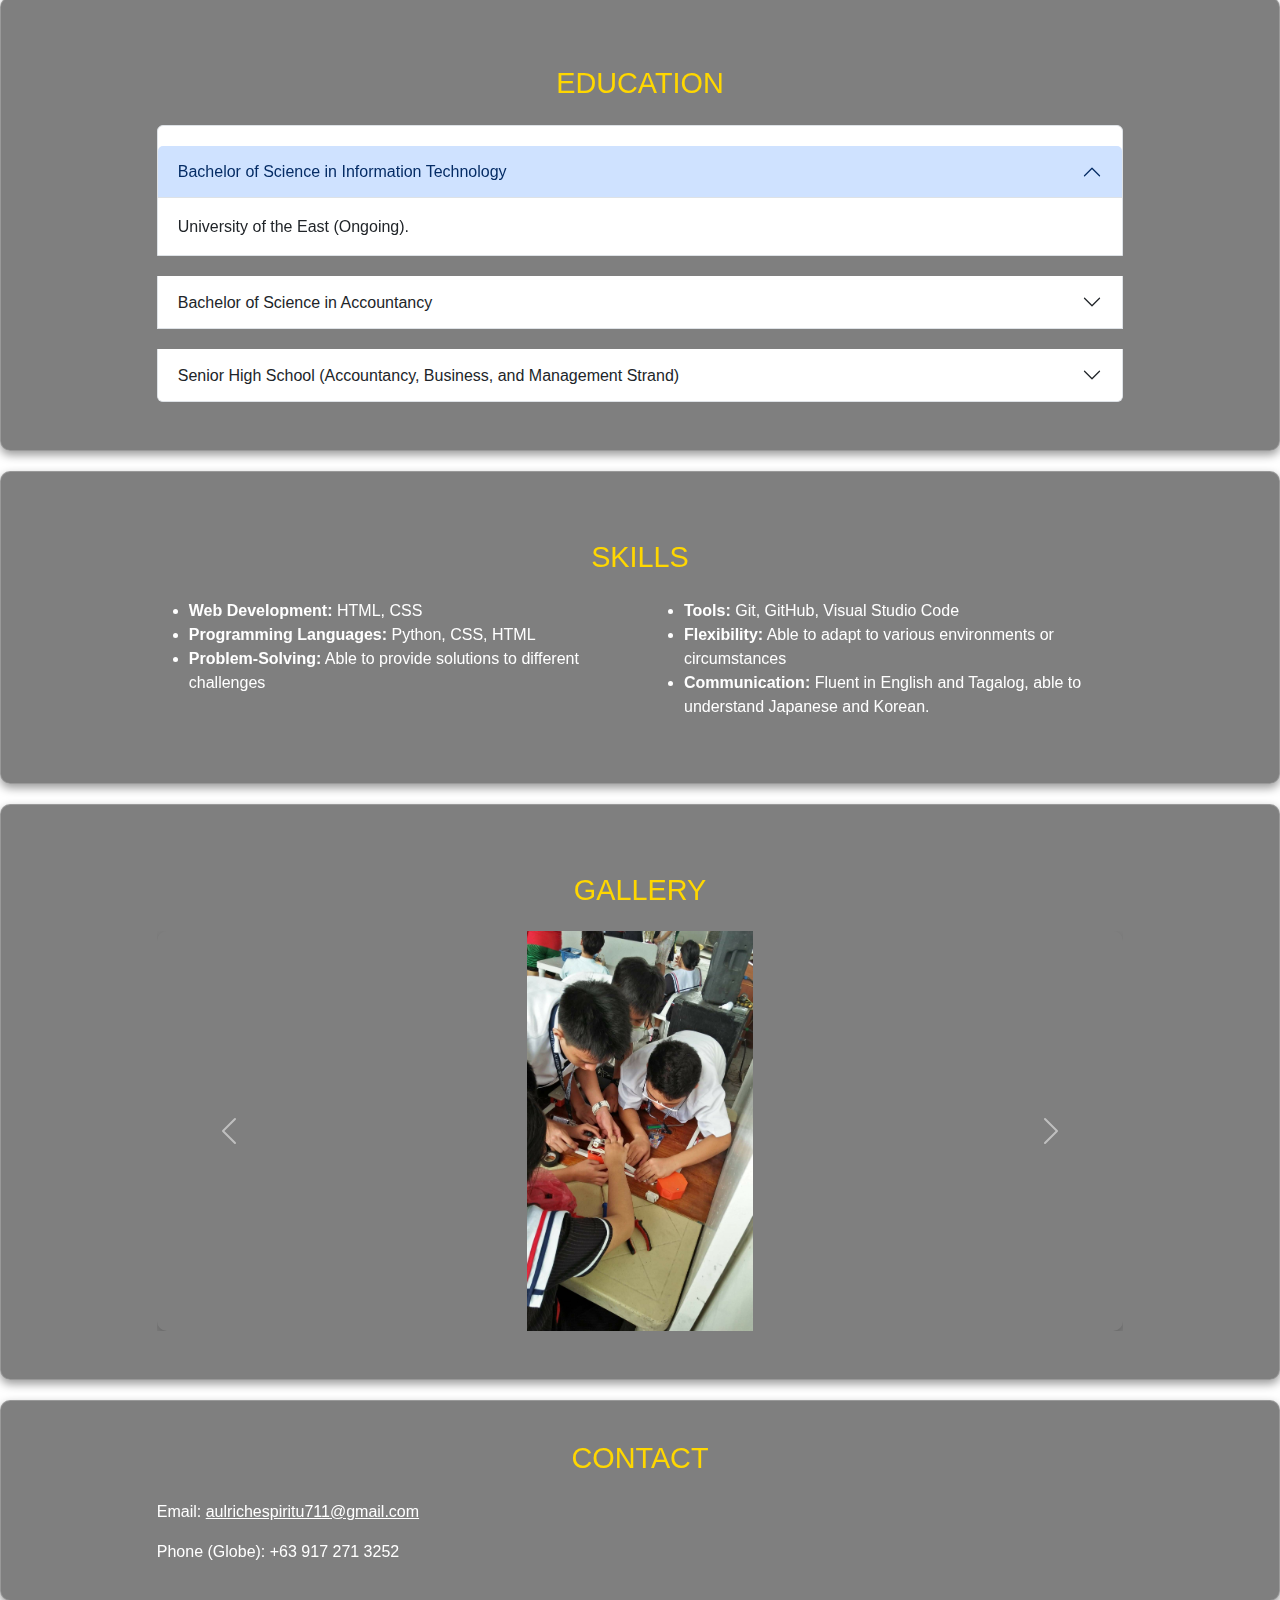
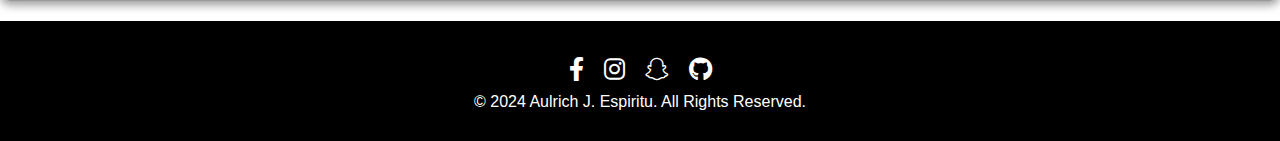
==== commit 0232e75d: "Update index.html" ====
--- a/index.html
+++ b/index.html
@@ -212,12 +212,13 @@
     </section>
 
     <!-- Footer with Social Media Links -->
-    <footer class="bg-dark text-light py-3 shadow">
+    <footer>
         <div class="social-media">
-            <a href="https://www.facebook.com/share/17pvsQFfCT/" target="_blank" class="social-icon"><i class="fab fa-facebook"></i></a>
+            <!-- Social Media Links -->
+            <a href="https://www.facebook.com/share/17pvsQFfCT/" target="_blank" class="social-icon"><i class="fab fa-facebook-f"></i></a>
             <a href="https://www.instagram.com/aulrich_espiritu/profilecard/?igsh=MWJ1M3pvdnU2MzB4Yg==" target="_blank" class="social-icon"><i class="fab fa-instagram"></i></a>
             <a href="https://www.snapchat.com/add/zeb71103?share_id=4lOEP1JFfPI&locale=en-PH" target="_blank" class="social-icon"><i class="fab fa-snapchat"></i></a>
-            <a href="https://github.com/Aulrich-tech/" target="_blank" class="social-icon"><i class="fab fa-github"></i></a>
+            <a href="https://github.com/Aulrich-tech" target="_blank" class="social-icon"><i class="fab fa-github"></i></a>
         </div>
         <p>&copy; 2024 Aulrich J. Espiritu. All Rights Reserved.</p>
     </footer>
--- a/styles.css
+++ b/styles.css
@@ -215,22 +215,22 @@
     padding: 10px;
 }
 
-#social-media {
+.social-media {
     display: flex;
     justify-content: center;
     gap: 20px;
     margin-top: 20px;
 }
 
-footer #social-media .social-icon {
+.social-icon {
     font-size: 1.5rem;
     color: #fff;
     transition: color 0.3s ease, transform 0.3s ease;
 }
 
-footer #social-media .social-icon:hover {
-    color: #ff6347 !important; /* Tomato color on hover */
-    transform: scale(1.2) !important; /* Slightly enlarge icon on hover */
+.social-icon:hover {
+    color: #ff6347; /* Tomato color on hover */
+    transform: scale(1.2); /* Slightly enlarge icon on hover */
 }
 /* Gallery Section Styling */
 #gallery {
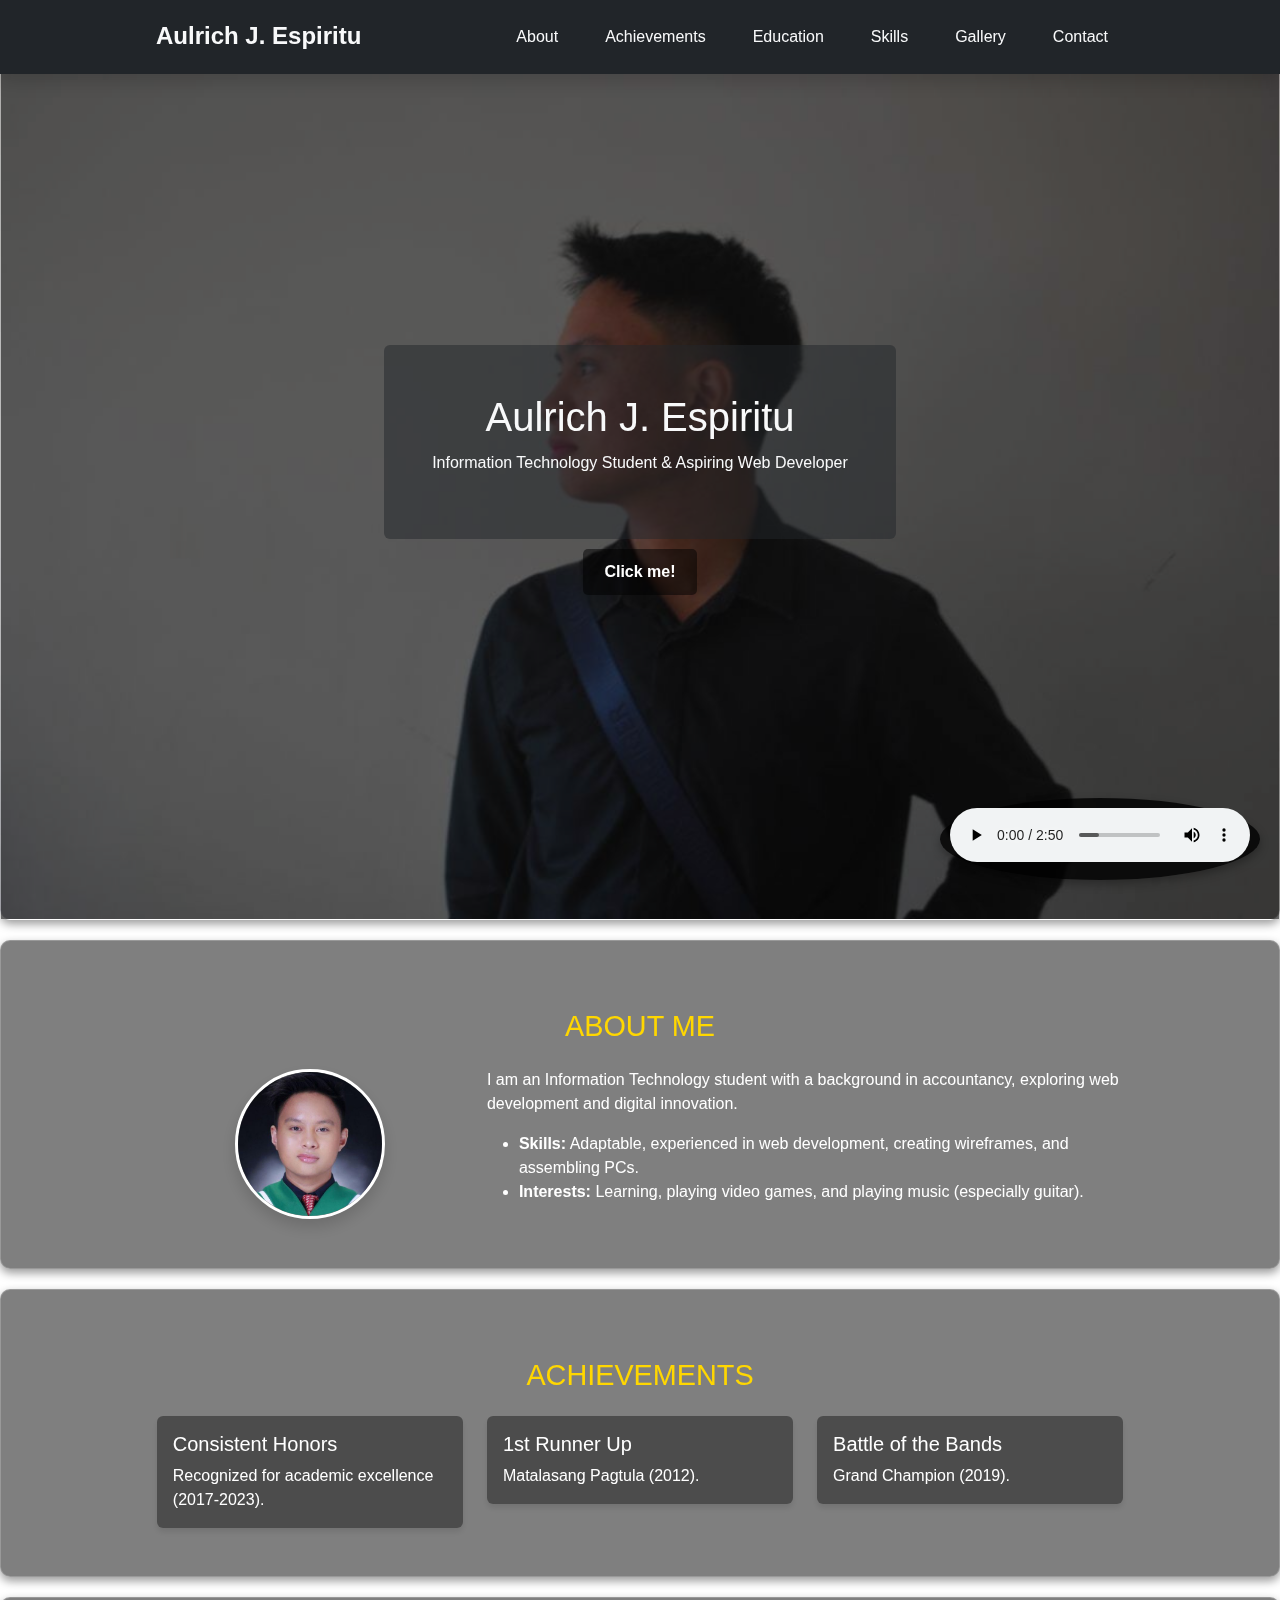
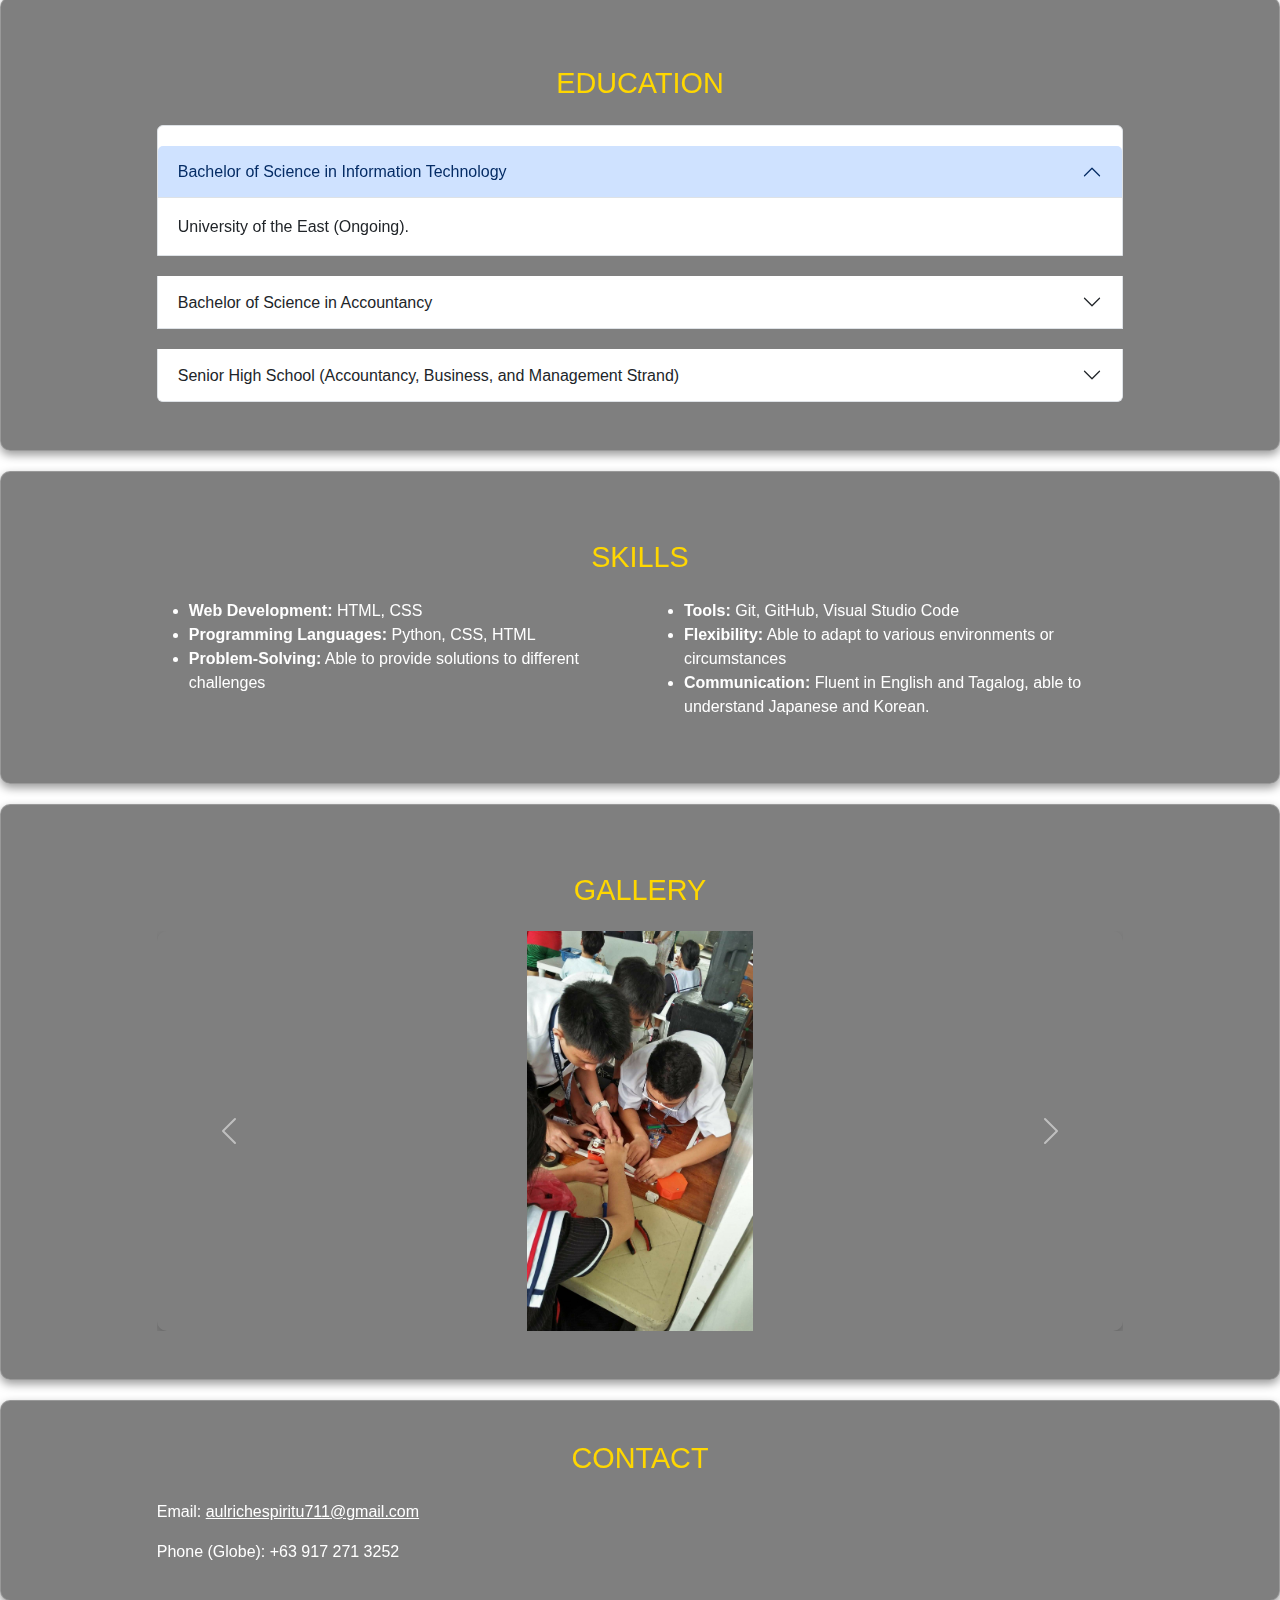
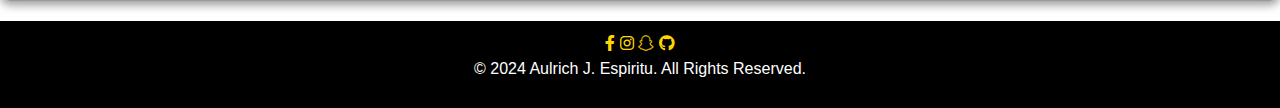
==== commit f09615bb: "Update index.html" ====
--- a/index.html
+++ b/index.html
@@ -202,7 +202,6 @@
     </section>
 
     <!-- Contact Section -->
-    <!-- Contact Section -->
     <section id="contact">
         <div class="container">
             <h2 class="text-center mb-4">Contact</h2>
@@ -214,14 +213,14 @@
     <!-- Footer with Social Media Links -->
     <footer>
         <div class="social-media">
-            <!-- Social Media Links -->
-            <a href="https://www.facebook.com/share/17pvsQFfCT/" target="_blank" class="social-icon"><i class="fab fa-facebook-f"></i></a>
-            <a href="https://www.instagram.com/aulrich_espiritu/profilecard/?igsh=MWJ1M3pvdnU2MzB4Yg==" target="_blank" class="social-icon"><i class="fab fa-instagram"></i></a>
-            <a href="https://www.snapchat.com/add/zeb71103?share_id=4lOEP1JFfPI&locale=en-PH" target="_blank" class="social-icon"><i class="fab fa-snapchat"></i></a>
-            <a href="https://github.com/Aulrich-tech" target="_blank" class="social-icon"><i class="fab fa-github"></i></a>
+            <a href="https://www.facebook.com/aulrich.espiritu/" target="_blank" class="social-icon facebook"><i class="fab fa-facebook-f"></i></a>
+            <a href="https://www.instagram.com/aulrich_espiritu/profilecard/?igsh=MWJ1M3pvdnU2MzB4Yg==" target="_blank" class="social-icon instagram"><i class="fab fa-instagram"></i></a>
+            <a href="https://www.snapchat.com/add/zeb71103?share_id=4lOEP1JFfPI&locale=en-PH" target="_blank" class="social-icon snapchat"><i class="fab fa-snapchat"></i></a>
+            <a href="https://github.com/Aulrich-tech" target="_blank" class="social-icon github"><i class="fab fa-github"></i></a>
         </div>
         <p>&copy; 2024 Aulrich J. Espiritu. All Rights Reserved.</p>
     </footer>
+
 
     <!-- Bootstrap JS Bundle -->
     <script src="https://cdn.jsdelivr.net/npm/bootstrap@5.3.0/dist/js/bootstrap.bundle.min.js"></script>
--- a/styles.css
+++ b/styles.css
@@ -38,7 +38,7 @@
     width: 100%;
     height: 100%;
     background: rgba(0, 0, 0, 0.5); /* Dark semi-transparent overlay */
-    z-index: 0; /* Ensure overlay is below content */
+    z-index: -1; /* Ensure overlay is below content */
 }
 
 #bg-video {
@@ -215,23 +215,30 @@
     padding: 10px;
 }
 
-.social-media {
-    display: flex;
-    justify-content: center;
-    gap: 20px;
-    margin-top: 20px;
-}
-
 .social-icon {
-    font-size: 1.5rem;
-    color: #fff;
-    transition: color 0.3s ease, transform 0.3s ease;
+    transition: transform 0.3s, color 0.3s; /* Smooth hover effect */
+}
+
+.social-icon.facebook:hover {
+    color: #4267B2; /* Facebook blue */
+}
+
+.social-icon.instagram:hover {
+    color: #E4405F; /* Instagram pinkish red */
+}
+
+.social-icon.snapchat:hover {
+    color: #FFFC00; /* Snapchat yellow */
+}
+
+.social-icon.github:hover {
+    color: #333; /* GitHub black */
 }
 
 .social-icon:hover {
-    color: #ff6347; /* Tomato color on hover */
-    transform: scale(1.2); /* Slightly enlarge icon on hover */
-}
+    transform: scale(1.3); /* Uniform enlargement for all icons */
+}
+
 /* Gallery Section Styling */
 #gallery {
     padding: 50px 20px;
